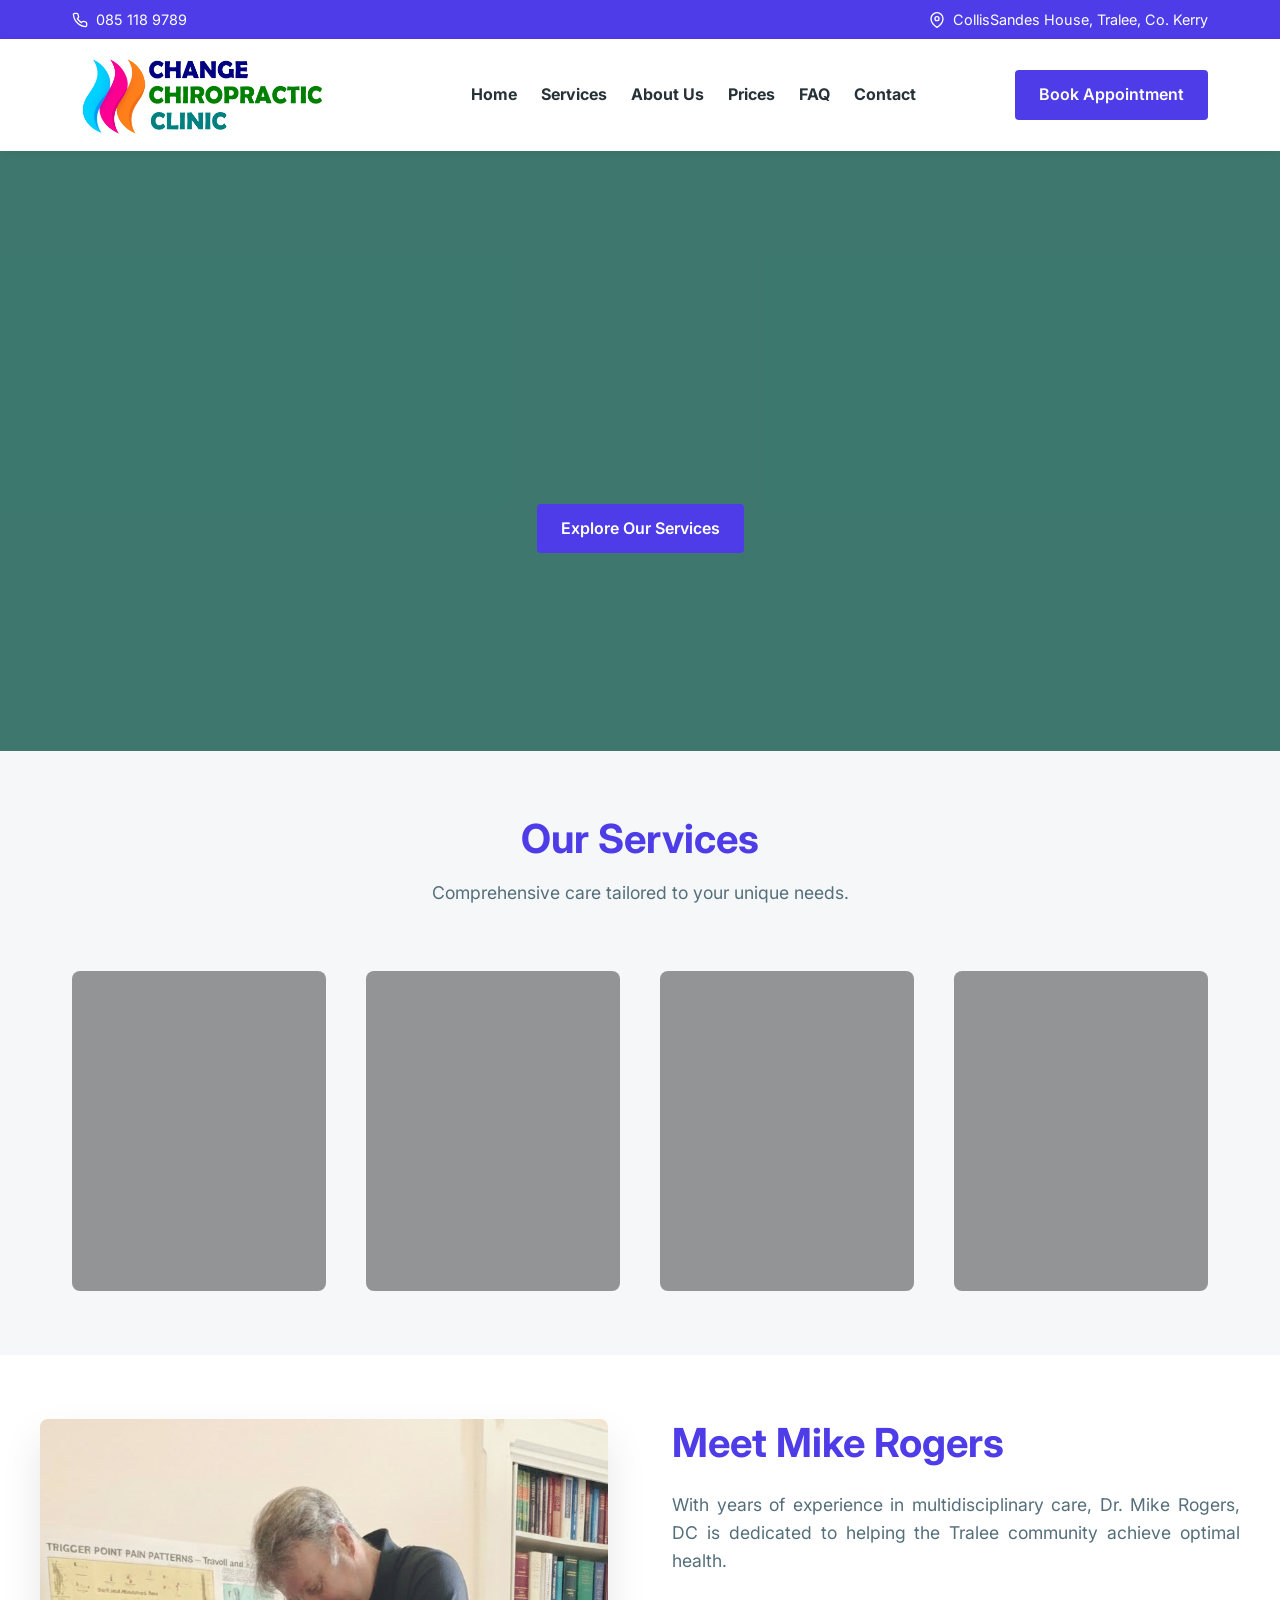
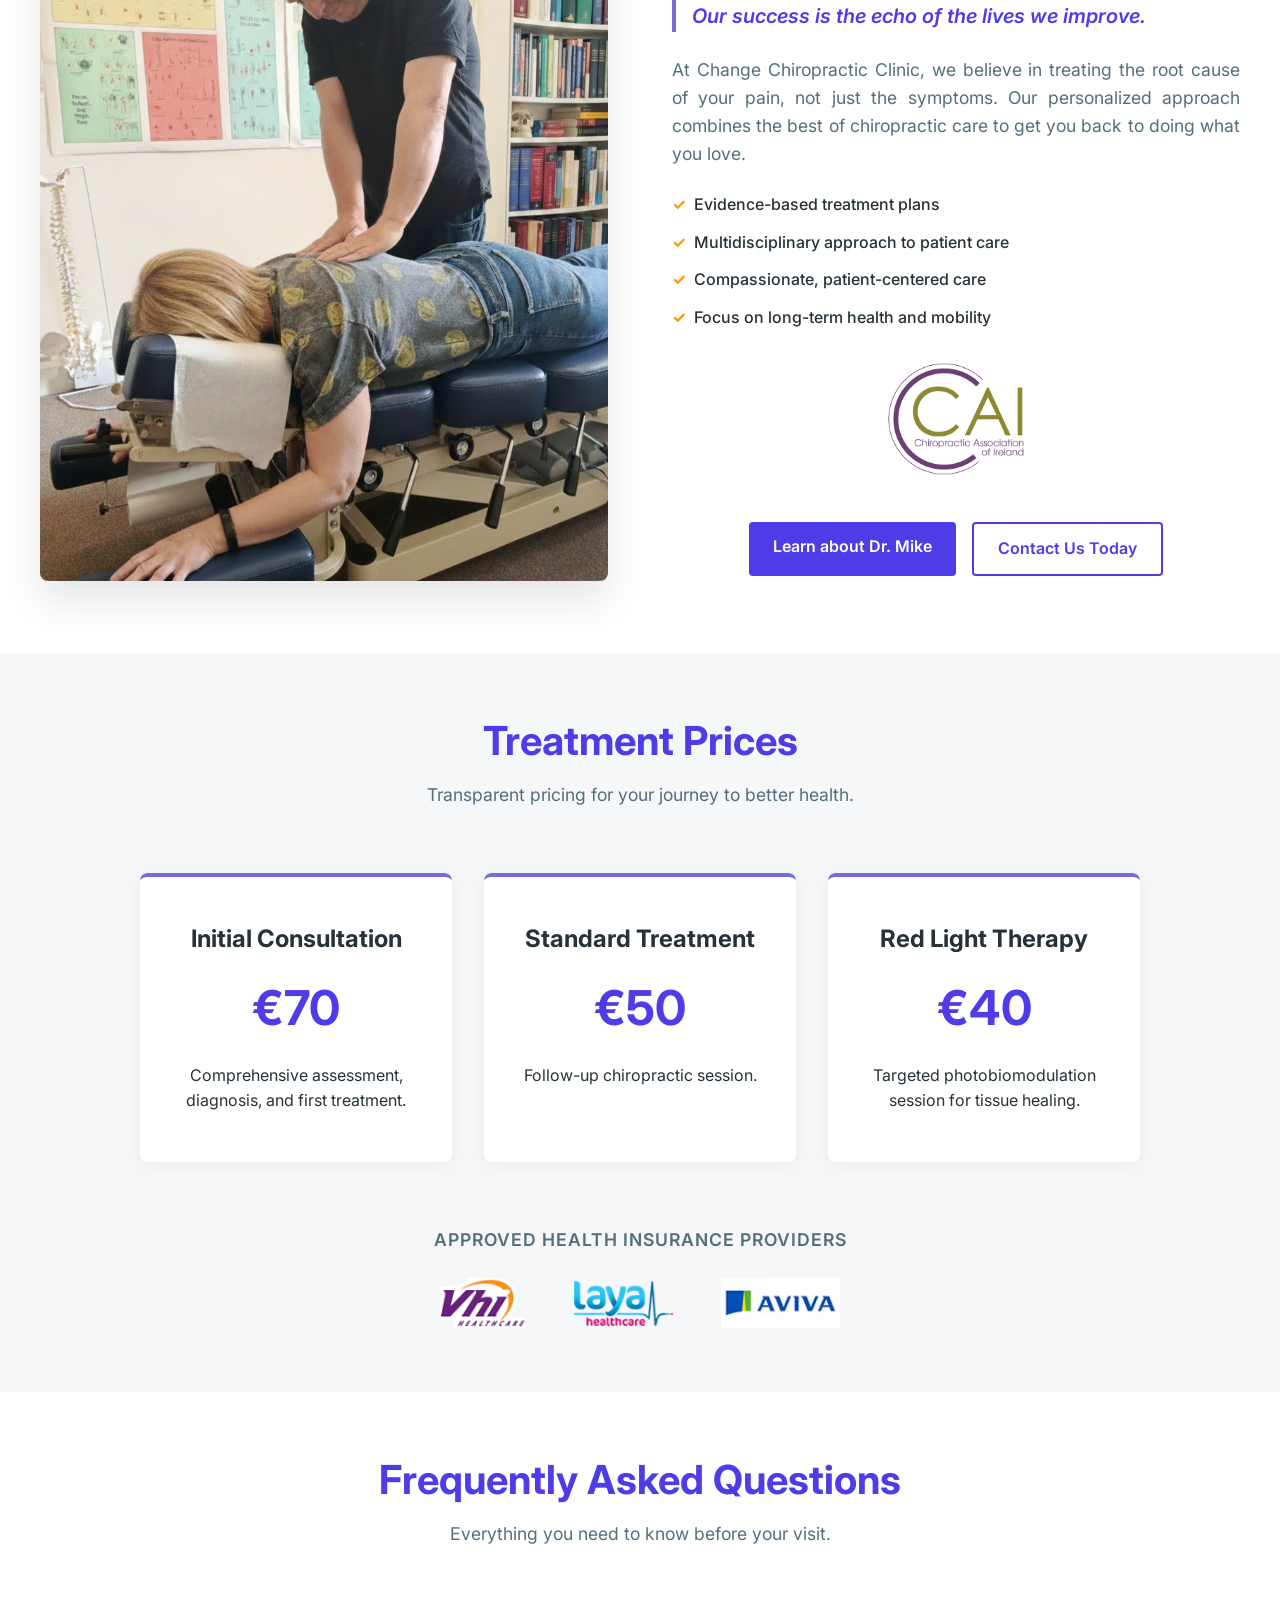
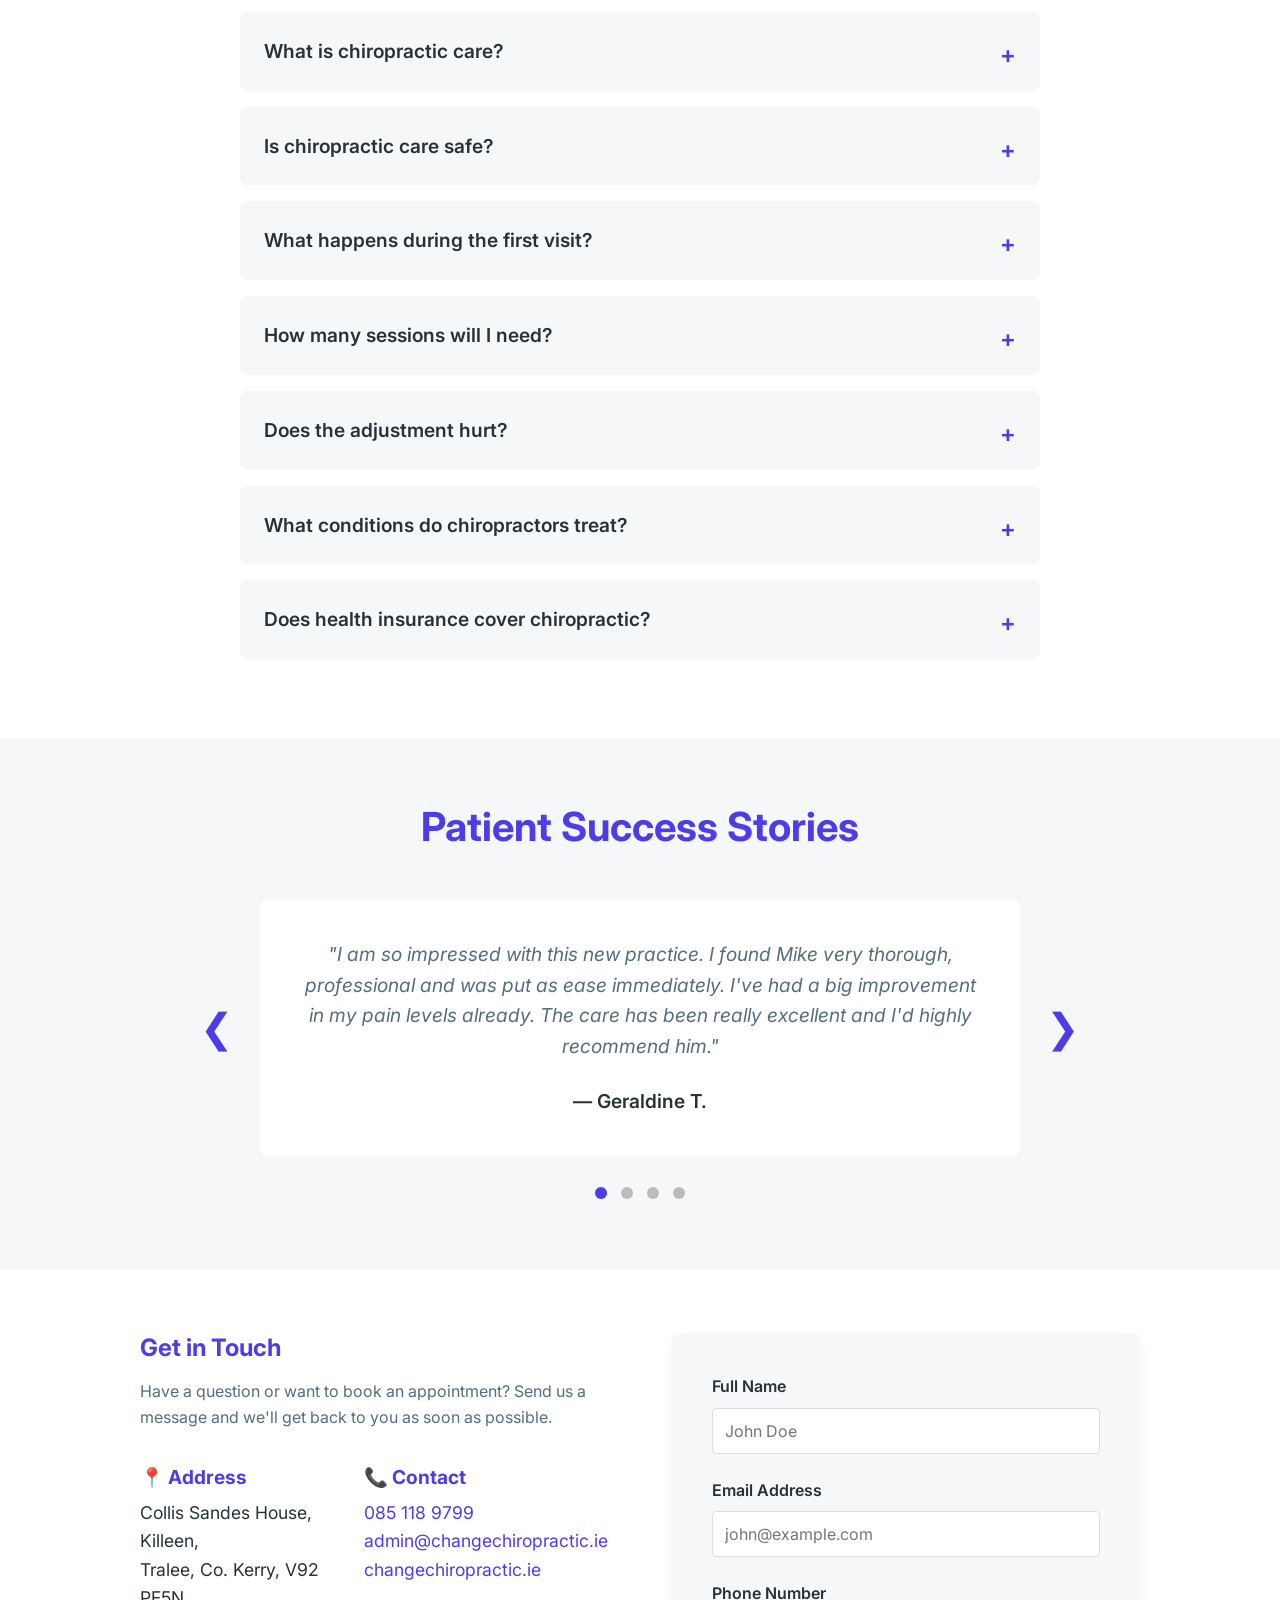
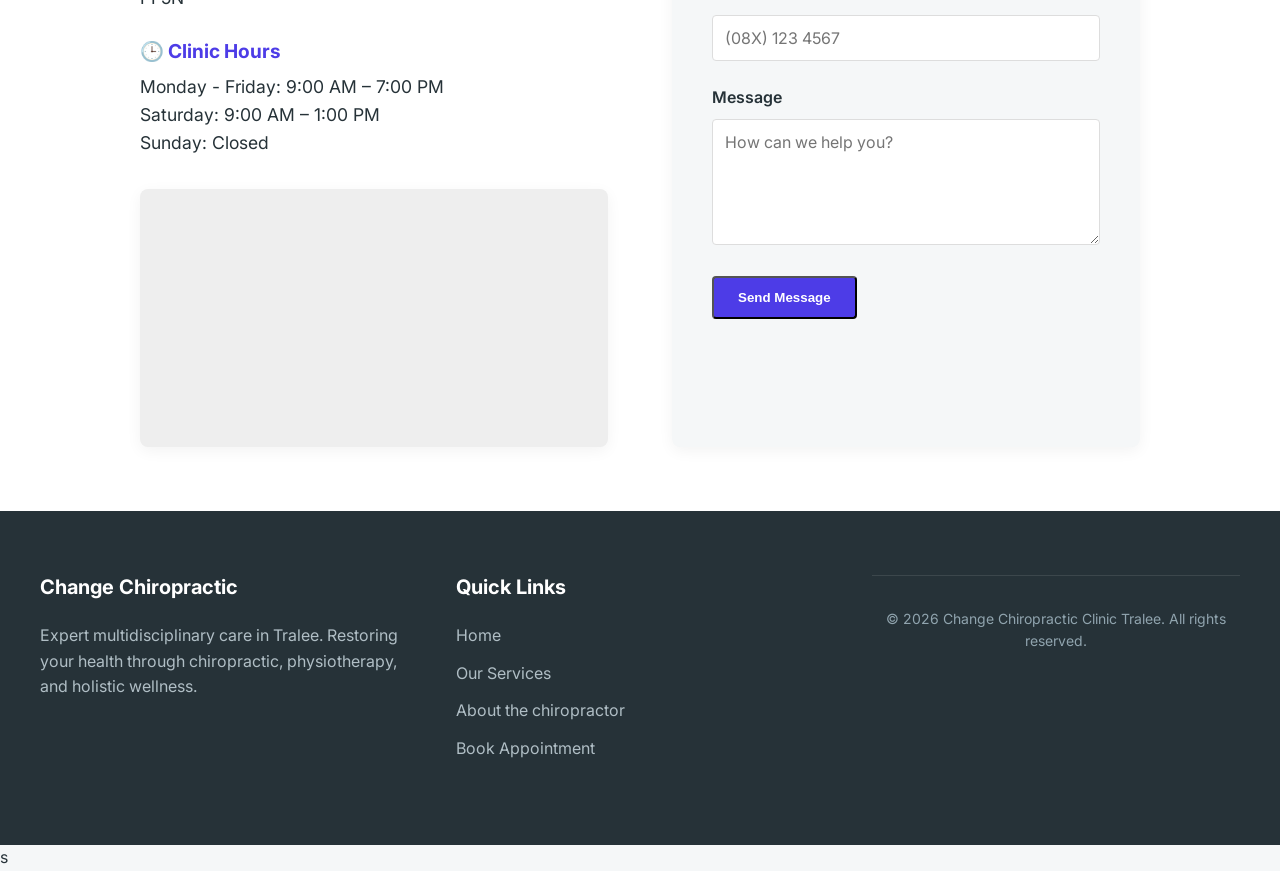
==== index.html @ a07f20c0 "initial commit" ====
<!DOCTYPE html>
<html lang="en">
<head>
    <meta charset="UTF-8">
    <meta name="viewport" content="width=device-width, initial-scale=1.0">
    <title>Change Chiropractic Clinic Tralee | Dr. Mike Rogers</title>
    <meta name="description" content="Expert multidisciplinary care in Tralee. Combining Chiropractic, Physiotherapy, and holistic wellness to restore your health.">
    <!-- Google Fonts -->
    <link rel="preconnect" href="https://fonts.googleapis.com">
    <link rel="preconnect" href="https://fonts.gstatic.com" crossorigin>
    <link href="https://fonts.googleapis.com/css2?family=Inter:wght@400;500;600;700&display=swap" rel="stylesheet">
    <!-- Custom CSS -->
    <link rel="stylesheet" href="/style.css">
</head>
<body>
<!-- Top Contact Banner -->
    <div class="top-banner">
        <div class="top-banner-container">
            <div class="top-banner-left">
                <svg xmlns="http://www.w3.org/2000/svg" width="16" height="16" viewBox="0 0 24 24" fill="none" stroke="currentColor" stroke-width="2" stroke-linecap="round" stroke-linejoin="round"><path d="M22 16.92v3a2 2 0 0 1-2.18 2 19.79 19.79 0 0 1-8.63-3.07 19.5 19.5 0 0 1-6-6 19.79 19.79 0 0 1-3.07-8.67A2 2 0 0 1 4.11 2h3a2 2 0 0 1 2 1.72 12.84 12.84 0 0 0 .7 2.81 2 2 0 0 1-.45 2.11L8.09 9.91a16 16 0 0 0 6 6l1.27-1.27a2 2 0 0 1 2.11-.45 12.84 12.84 0 0 0 2.81.7A2 2 0 0 1 22 16.92z"></path></svg>
                <span>085 118 9789</span>
            </div>
            <div class="top-banner-right">
                <svg xmlns="http://www.w3.org/2000/svg" width="16" height="16" viewBox="0 0 24 24" fill="none" stroke="currentColor" stroke-width="2" stroke-linecap="round" stroke-linejoin="round"><path d="M21 10c0 7-9 13-9 13s-9-6-9-13a9 9 0 0 1 18 0z"></path><circle cx="12" cy="10" r="3"></circle></svg>
                <span>CollisSandes House, Tralee, Co. Kerry</span>
            </div>
        </div>
    </div>

    <!-- Header -->
    <header>
        <div class="nav-container">
            <a href="#" class="logo">
                <img src="img/logo.png" alt="Change Chiropractic Logo" style="height: 80px; width: auto;">
            </a>
            
            <!-- Desktop Navigation -->
            <ul class="nav-links">
                <li><a href="#home">Home</a></li>
                <li><a href="#services">Services</a></li> <!-- Moved UP -->
                <li><a href="#about">About Us</a></li>    <!-- Moved DOWN -->
                <li><a href="#prices">Prices</a></li>
                <li><a href="#faq">FAQ</a></li>
                <li><a href="#contact">Contact</a></li>
            </ul>

            <a href="#contact" class="btn-primary desktop-btn">Book Appointment</a>

            <!-- Hamburger Menu Button (Mobile Only) -->
            <button class="hamburger" id="hamburger" aria-label="Toggle menu">
                <span></span>
                <span></span>
                <span></span>
            </button>
        </div>

        <!-- Mobile Navigation Menu -->
        <div class="mobile-menu" id="mobile-menu">
            <ul>
                <li><a href="#home">Home</a></li>
                <li><a href="#services">Services</a></li> <!-- Moved UP -->
                <li><a href="#about">About Us</a></li>    <!-- Moved DOWN -->
                <li><a href="#prices">Prices</a></li>
                <li><a href="#faq">FAQ</a></li>
                <li><a href="#contact">Contact</a></li>
                <li><a href="#contact" class="btn-primary" style="display: inline-block; margin-top: 1rem;">Book Appointment</a></li>
            </ul>
        </div>
    </header>

    <!-- Hero Section with CSS Slider -->
    <section id="home" class="hero">
        <div class="hero-slideshow">
            <!-- Hero slide images -->
            <div class="slide" style="background-image: url('img/adj12.jpg');"></div>
            <div class="slide" style="background-image: url('img/adj13.jpg');"></div>
            <div class="slide" style="background-image: url('img/adj15.jpg');"></div>
            <div class="slide-overlay"></div>
        </div>
        <div class="hero-content">
            <div class="hero-text-container">
                <h1 class="hero-text" style="animation-delay: 0s;">Align your body. Relieve your pain. Reclaim your life.</h1>
                <h1 class="hero-text" style="animation-delay: 5s;">Discover the power of a body in perfect alignment</h1>
                <h1 class="hero-text" style="animation-delay: 10s;">Empowering your body to heal, move, and thrive naturally</h1>
            </div>
            <a href="#services" class="btn-primary">Explore Our Services</a>
        </div>
    </section>

    <!-- Services Section -->
    <section id="services" class="services">
        <h2>Our Services</h2>
        <p class="section-subtitle">Comprehensive care tailored to your unique needs.</p>
        <div class="services-grid">
            <!-- Card 1 -->
            <!-- Card 1 -->
<div class="service-card">
    <div class="service-card-inner">
        <!-- Front of the card (Image/Icon) -->
        <div class="service-card-front" style="background-image: url('img/chiro.jpg');">
            <div class="front-overlay"></div>
            <div class="front-content">
                <h3>Chiropractic Care</h3>
            </div>
        </div>
        <!-- Back of the card (Information) -->
        <div class="service-card-back">
            <h3>Chiropractic Care</h3>
            <p>For gentle customised relief we offer tailored adjustments that provide quick results. Our expert care supports your body's natural healing, helping you function better and recover faster</p>
        </div>
    </div>
</div>

<!-- Card 2 -->
            <div class="service-card">
                <div class="service-card-inner">
                    <div class="service-card-front" style="background-image: url('img/rehab.jpg');">
                        <div class="front-overlay"></div>
                        <div class="front-content">
                            <h3>Physical Rehabilitation</h3>
                        </div>
                    </div>
                    <div class="service-card-back">
                        <h3>Physical Rehabilitation</h3>
                        <p>We provide personalised rehabilitative services that support your chiropractic care, building strength and stability to help you recover faster and stay well</p>
                    </div>
                </div>
            </div>

            <!-- Card 3 -->
            <div class="service-card">
                <div class="service-card-inner">
                    <div class="service-card-front" style="background-image: url('img/acu.jpg');">
                        <div class="front-overlay"></div>
                        <div class="front-content">
                            <h3>Dry Needling</h3>
                        </div>
                    </div>
                    <div class="service-card-back">
                        <h3>Dry Needling</h3>
                        <p>This gentle technique that targets trigger points and eases muscular tension, instantly improving mobility and comfort while restoring your body's natural function</p>
                    </div>
                </div>
            </div>

<!-- Card 4 -->
<div class="service-card">
    <div class="service-card-inner">
        <div class="service-card-front" style="background-image: url('img/red light.png');">
            <div class="front-overlay"></div>
            <div class="front-content">
                <h3>Red Light Therapy</h3>
            </div>
        </div>
        <div class="service-card-back">
            <h3>Red Light Therapy</h3>
            <p>Our red light therapy accelerates cellular repair and reduces inflammation, boosting circulation to speed up recovery and soothe chronic pain naturally</p>
        </div>
    </div>
</div>
        </div>
    </section>

    <!-- About Section -->
    <section id="about" class="about">
        <div class="about-container">
            <div class="about-image">
                <img src="/img/aboutme.png" alt="Chiropractor adjusting a patient's back">
            </div>
            <div class="about-content">
                <div class="about-content">
                <h2 class="heading">Meet Mike Rogers</h2>
                <p style="text-align: justify;">With years of experience in multidisciplinary care, Dr. Mike Rogers, DC is dedicated to helping the Tralee community achieve optimal health.</p>
                <p style="font-size: 1.25rem; font-style: italic; font-weight: 600; color: var(--primary-color); border-left: 4px solid var(--secondary-color); padding-left: 1rem; margin: 1.5rem 0;">Our success is the echo of the lives we improve.</p>
                <p style="text-align: justify;">At Change Chiropractic Clinic, we believe in treating the root cause of your pain, not just the symptoms. Our personalized approach combines the best of chiropractic care to get you back to doing what you love.</p>
                
              <ul class="features-list">
                    <li>Evidence-based treatment plans</li>
                    <li>Multidisciplinary approach to patient care</li>
                    <li>Compassionate, patient-centered care</li>
                    <li>Focus on long-term health and mobility</li>
                </ul>

                    <!-- NEW: CAI LOGO ADDED HERE -->
                <div class="cai-logo-container" style="margin-top: 2rem; margin-bottom: 2.5rem; text-align: center;">
                        <img src="/img/CAI-Logo-1.png" alt="Chiropractic Association of Ireland" style="max-width: 140px; height: auto;">
                </div>
                
                <!-- NEW BUTTONS CONTAINER -->
                <div style="margin-top: 1.5rem; display: flex; gap: 1rem; flex-wrap: wrap; justify-content: center;">
                    <a href="about-dr-mike.html" class="btn-primary">Learn about Dr. Mike</a>
                    <a href="#contact" class="btn-secondary">Contact Us Today</a>
                </div>
                <!-- END NEW BUTTONS -->
                
            </div>
        </div>
    </section>

    <!-- Prices Section -->
    <section id="prices" class="prices">
        <h2>Treatment Prices</h2>
        <p class="section-subtitle">Transparent pricing for your journey to better health.</p>
        <div class="pricing-grid">
            <div class="pricing-card">
                <h3>Initial Consultation</h3>
                <div class="price">€70</div>
                <p>Comprehensive assessment, diagnosis, and first treatment.</p>
            </div>
            <div class="pricing-card">
                <h3>Standard Treatment</h3>
                <div class="price">€50</div>
                <p>Follow-up chiropractic session.</p>
            </div>
            <div class="pricing-card">
                <h3>Red Light Therapy</h3>
                <div class="price">€40</div>
                <p>Targeted photobiomodulation session for tissue healing.</p>
            </div>
            </div>

             <!-- NEW: INSURANCE LOGOS ADDED HERE -->
             <div class="insurance-logos" style="margin-top: 4rem; text-align: center;">
            <p style="margin-bottom: 1.5rem; color: var(--text-light); font-weight: 600; font-size: 1.1rem; text-transform: uppercase; letter-spacing: 1px;">Approved Health Insurance Providers</p>
            <div style="display: flex; justify-content: center; align-items: center; gap: 3rem; flex-wrap: wrap;">
                <img src="/img/vhi-insurance.webp" alt="Vhi Healthcare" style="height: 50px; width: auto; object-fit: contain;">
                <img src="/img/laya-insurance.webp" alt="Laya Healthcare" style="height: 50px; width: auto; object-fit: contain;">
                <img src="/img/aviva.webp" alt="Aviva Health" style="height: 50px; width: auto; object-fit: contain;">
            </div>
        </div>
    </section>
        </div>
    </section>

    <!-- FAQ Section -->
    <section id="faq" class="faq">
        <h2>Frequently Asked Questions</h2>
        <p class="section-subtitle">Everything you need to know before your visit.</p>
        <div class="faq-container">
            <details class="faq-item">
                <summary>What is chiropractic care?</summary>
                <p>Chiropractic is a primary healthcare profession that focuses on the relationship between the spine and the nervous system. Chiropractors (registered with the Chiropractic Association of Ireland), use precise adjustments to improve spinal function, which supports the body’s natural ability to adapt and heal.</p>
            </details>
            <details class="faq-item">
                <summary>Is chiropractic care safe?</summary>
                <p>Yes. Chiropractic is recognized as an exceptionally safe, non-invasive, and drug-free approach for neuromusculoskeletal complaints. CAI members are highly trained to perform thorough examinations to ensure treatment is appropriate for you.</p>
            </details>
            <details class="faq-item">
                <summary>What happens during the first visit?</summary>
                <p>Your initial consultation typically lasts 30–60 minutes. It includes a full case history, orthopaedic and neurological examinations, and a functional analysis of your spine and nervous system.</p>
            </details>
            <details class="faq-item">
                <summary>How many sessions will I need?</summary>
                 <p>Every individual is unique. Some minor issues resolve in a few visits, while chronic conditions may require a longer stabilization phase ranging from weeks to months. <br><br>We focus on personalised care, not lengthy upfront commitments. We'll work together to find the right number of sessions for your needs, ensuring you feel comfortable and in control of your progress.</p>
            </details>
            <details class="faq-item">
                <summary>Does the adjustment hurt?</summary>
                <p>Chiropractic adjustments are generally gentle and not painful. Some patients may feel brief discomfort if the area is already very inflamed, but most find the treatment highly relieving.</p>
            </details>
            <details class="faq-item">
                <summary>What conditions do chiropractors treat?</summary>
                <p>Beyond back and neck pain, chiropractors treat headaches, migraines, sciatica, shoulder tension, and various joint issues like "tennis elbow" or "jumper’s knee".</p>
            </details>
            <details class="faq-item">
                <summary>Does health insurance cover chiropractic?</summary>
                <p>Most major health insurers in Ireland provide reimbursement for chiropractic care, provided the practitioner is a member of the Chiropractic Association of Ireland (CAI). You should check your specific policy for details.</p>
            </details>
        </div>
    </section>

    <!-- Testimonials Section -->
    <section class="testimonials">
    <h2>Patient Success Stories</h2>
    <div class="carousel-container">
        <!-- Previous Arrow -->
        <button class="carousel-btn prev-btn" aria-label="Previous testimonial">&#10094;</button>
        
        <div class="carousel-track">
            <!-- Slide 1 -->
            <div class="testimonial-card active">
                <p>"I am so impressed with this new practice. I found Mike very thorough, professional and was put as ease immediately. I've had a big improvement in my pain levels already. The care has been really excellent and I'd highly recommend him."</p>
                <div class="testimonial-author">— Geraldine T.</div>
            </div>
            
           <div class="testimonial-card">
                    <p>"Highly recommend, Michael was fantastic at explaining me through the process and really put me at ease. Have had great relief after the 1st session."</p>
                    <div class="testimonial-author">— Rachel W.</div>
                </div>
                <div class="testimonial-card">
                    <p>"I have problem with my neck and back. I have had 2 sessions with Michael I cannot praise him enough. Very professional goes through everything in detail explains everything he is doing. The relief I have got out of the first 2 sessions is unbelievable. I would highly recommend this therapy."</p>
                    <div class="testimonial-author">— Elaine W.</div>
                </div>
                <div class="testimonial-card">
                    <p>"After months of chronic back pain, Dr. Mike's combined approach of chiropractic adjustments and physiotherapy exercises completely changed my life. I'm finally pain-free and back to running!"</p>
                    <div class="testimonial-author">— Sarah T.</div>
                </div>
            </div>
            <button class="carousel-btn next-btn" aria-label="Next testimonial">&#10095;</button>
        </div>
        <div class="carousel-indicators">
            <span class="dot active"></span>
            <span class="dot"></span>
            <span class="dot"></span>
            <span class="dot"></span>
        </div>
    </section>
   
<!-- Hamburger Menu Script -->
    <!-- Contact Form Section -->
    <section id="contact" class="contact-section">
        <div class="contact-container">
            <div class="contact-info-block">
                <h2>Get in Touch</h2>
                <p>Have a question or want to book an appointment? Send us a message and we'll get back to you as soon as possible.</p>
                
                <div class="contact-details">
                    <div class="detail-item">
                        <strong>📍 Address</strong><br>
                        Collis Sandes House, Killeen,<br>
                        Tralee, Co. Kerry, V92 PF5N
                    </div>
                    <div class="detail-item">
                        <strong>📞 Contact</strong><br>
                        <a href="tel:0851189799">085 118 9799</a><br>
                        <a href="mailto:admin@changechiropractic.ie">admin@changechiropractic.ie</a><br>
                        <a href="https://changechiropractic.ie" target="_blank">changechiropractic.ie</a>
                    </div>
                    <div class="detail-item hours">
                        <strong>🕒 Clinic Hours</strong><br>
                        Monday - Friday: 9:00 AM – 7:00 PM<br>
                        Saturday: 9:00 AM – 1:00 PM<br>
                        Sunday: Closed
                    </div>
                </div>

                <div class="map-container">
                    <iframe src="https://www.google.com/maps?q=Collis+Sandes+House,+Killeen,+Tralee,+Co.+Kerry,+V92+PF5N&output=embed" width="100%" height="250" style="border:0;" allowfullscreen="" loading="lazy" referrerpolicy="no-referrer-when-downgrade"></iframe>
                </div>
            </div>
            <div class="contact-form-block">
                <!-- Replace your current <form id="contactForm"> with this: -->
<form id="contactForm" action="https://formsubmit.co/admin@changechiropractic.ie" method="POST">
    
    <!-- This hidden field prevents the ugly captcha page from showing -->
    <input type="hidden" name="_captcha" value="false">
    
    <div class="form-group">
        <label for="name">Full Name</label>
        <input type="text" id="name" name="name" required placeholder="John Doe">
    </div>
    <div class="form-group">
        <label for="email">Email Address</label>
        <input type="email" id="email" name="email" required placeholder="john@example.com">
    </div>
    <div class="form-group">
        <label for="phone">Phone Number</label>
        <input type="tel" id="phone" name="phone" placeholder="(08X) 123 4567">
    </div>
    <div class="form-group">
        <label for="message">Message</label>
        <textarea id="message" name="message" rows="5" required placeholder="How can we help you?"></textarea>
    </div>
    <button type="submit" class="btn-primary">Send Message</button>
    <div id="formMessage" class="form-message"></div>
</form>
            </div>
        </div>
    </section>

    <!-- Footer -->
    <footer>
        <div class="footer-content">
            <div class="footer-section">
                <h3>Change Chiropractic</h3>
                <p>Expert multidisciplinary care in Tralee. Restoring your health through chiropractic, physiotherapy, and holistic wellness.</p>
            </div>
            <div class="footer-section">
                <h3>Quick Links</h3>
                <ul>
                    <li><a href="#home">Home</a></li>
                    <li><a href="#services">Our Services</a></li>
                    <li><a href="#about">About the chiropractor</a></li>
                    <li><a href="#contact">Book Appointment</a></li>
                </ul>
            
            
        </div>
        <div class="footer-bottom">
            <p>&copy; 2026 Change Chiropractic Clinic Tralee. All rights reserved.</p>
        </div>
    </footer>

    <!-- External JavaScript -->
    <script src="js/main.js"></script>
</body>
</html>s

</body>
</html>
---- style.css ----
/* Reset and Base Styles */
* {
    margin: 0;
    padding: 0;
    box-sizing: border-box;
}
html {
    /* This offsets the scroll position to account for your sticky header */
    scroll-padding-top: 100px; 
    
    /* Bonus: This makes the scrolling smooth instead of instantly jumping! */
    scroll-behavior: smooth; 
}
:root {
    --primary-color: #4d3ce7; /* A professional, calming teal/green */
    --secondary-color: #776bd4;
    --accent-color: #ff9800; /* Warm accent */
    --text-dark: #263238;
    --text-light: #546e7a;
    --bg-light: #f5f7f8;
    --white: #ffffff;
    --font-main: 'Inter', system-ui, -apple-system, sans-serif;
}

body {
    font-family: var(--font-main);
    color: var(--text-dark);
    line-height: 1.6;
    background-color: var(--bg-light);
}

/* Typography */
h1, h2, h3 {
    font-weight: 700;
    line-height: 1.2;
    margin-bottom: 1rem;
}

a {
    text-decoration: none;
    color: inherit;
}

/* Top Contact Banner */
.top-banner {
    background-color: var(--primary-color);
    color: var(--white);
    padding: 0.5rem 0;
    font-size: 0.9rem;
}

.top-banner-container {
    max-width: 1200px;
    margin: 0 auto;
    padding: 0 2rem;
    display: flex;
    justify-content: space-between;
    align-items: center;
}

.top-banner-left,
.top-banner-right {
    display: flex;
    align-items: center;
    gap: 0.5rem;
}

/* Header & Navigation */
header {
    background-color: var(--white);
    box-shadow: 0 2px 10px rgba(0,0,0,0.05);
    position: sticky;
    top: 0;
    z-index: 100;
}

.nav-container {
    max-width: 1200px;
    margin: 0 auto;
    padding: 1rem 2rem;
    display: flex;
    justify-content: space-between;
    align-items: center;
}

.logo {
    font-size: 1.5rem;
    font-weight: 700;
    color: var(--primary-color);
    display: flex;
    align-items: center;
    gap: 0.5rem;
    width: 300px;
    height: auto;
}

.nav-links {
    display: flex;
    gap: 1.5rem; /* Reduced gap slightly to fit more items */
    list-style: none;
}

.nav-links a {
    font-weight: 700; /* Made font thicker (from 500 to 600) */
    color: var(--text-dark);
    transition: color 0.3s ease;
}


.nav-links a:hover {
    color: var(--secondary-color);
}

.btn-primary {
    background-color: var(--primary-color);
    color: var(--white);
    padding: 0.75rem 1.5rem;
    border-radius: 4px;
    font-weight: 600;
    transition: background-color 0.3s ease;
    display: inline-block;
}

.btn-primary:hover {
    background-color: var(--secondary-color);
}

.btn-secondary {
    background-color: transparent;
    color: var(--primary-color);
    border: 2px solid var(--primary-color);
    padding: 0.75rem 1.5rem;
    border-radius: 4px;
    font-weight: 600;
    transition: all 0.3s ease;
    display: inline-block;
    text-decoration: none;
}

.btn-secondary:hover {
    background-color: var(--primary-color);
    color: var(--white);
}
/* Hamburger Menu Button */
.hamburger {
    display: none; /* Hidden on desktop */
    width: 30px;
    height: 21px;
    background: transparent;
    border: none;
    cursor: pointer;
    padding: 0;
    z-index: 101;
    position: relative; /* <-- Added this */
}

.hamburger span {
    display: block;
    width: 100%;
    height: 3px;
    background-color: var(--primary-color);
    border-radius: 10px;
    transition: all 0.3s ease-in-out;
    position: absolute; /* <-- Changed to absolute */
    left: 0;
    transform-origin: center;
}

.hamburger span:nth-child(1) { top: 0; }
.hamburger span:nth-child(2) { top: 9px; }
.hamburger span:nth-child(3) { top: 18px; }

/* Hamburger Animation */
.hamburger.active span:first-child { 
    transform: translateY(9px) rotate(45deg); 
}
.hamburger.active span:nth-child(2) { 
    opacity: 0; 
}
.hamburger.active span:nth-child(3) { 
    transform: translateY(-9px) rotate(-45deg); 
}

/* Mobile Menu Overlay */
.mobile-menu {
    display: none; /* Hidden by default */
    position: absolute;
    top: 100%;
    left: 0;
    width: 100%;
    background-color: var(--white);
    box-shadow: 0 10px 15px rgba(0,0,0,0.1);
    padding: 2rem;
    text-align: center;
    border-top: 1px solid var(--bg-light);
    transform: translateY(-10px);
    opacity: 0;
    visibility: hidden;
    transition: all 0.3s ease;
}

.mobile-menu.active {
    display: block;
    transform: translateY(0);
    opacity: 1;
    visibility: visible;
}

.mobile-menu ul {
    list-style: none;
}

.mobile-menu ul li {
    margin-bottom: 1.5rem;
}

.mobile-menu ul a {
    font-size: 1.2rem;
    font-weight: 500;
    color: var(--text-dark);
}
/* Hero Section */
.hero {
    position: relative;
    color: var(--white);
    text-align: center;
    padding: 8rem 2rem;
    overflow: hidden;
    min-height: 600px;
    display: flex;
    align-items: center;
    justify-content: center;
}

.hero-slideshow {
    position: absolute;
    top: 0;
    left: 0;
    width: 100%;
    height: 100%;
    z-index: -2;
}

.slide {
    position: absolute;
    top: 0;
    left: 0;
    width: 100%;
    height: 100%;
    background-size: cover;
    background-position: center;
    opacity: 0;
    animation: fadeAnimation 15s infinite;
}

/* Delay each slide so they show up one after another */
.slide:nth-child(1) { animation-delay: 0s; }
.slide:nth-child(2) { animation-delay: 5s; }
.slide:nth-child(3) { animation-delay: 10s; }

/* Dark overlay so the white text is always readable */
.slide-overlay {
    position: absolute;
    top: 0;
    left: 0;
    width: 100%;
    height: 100%;
    background-color: rgba(0, 77, 64, 0.75); /* Teal tint */
    z-index: -1;
}

@keyframes fadeAnimation {
    0% { opacity: 0; transform: scale(1); }
    5% { opacity: 1; }
    33% { opacity: 1; }
    38% { opacity: 0; transform: scale(1.05); } /* Slight zoom effect */
    100% { opacity: 0; }
}

.hero-content {
    position: relative;
    z-index: 1;
    max-width: 800px;
    margin: 0 auto;
}

/* NEW CSS RULE ADDED BELOW */
.hero h1 {
    font-size: 3.2rem;
    text-shadow: 2px 2px 4px rgba(0, 0, 0, 0.5);
}

.hero-text-container {
    display: grid;
    grid-template-areas: "overlap";
    align-items: center;
    justify-content: center;
    margin-bottom: 2rem;
}

.hero-text {
    grid-area: overlap;
    margin: 0;
    opacity: 0;
    animation: fadeTextAnimation 15s infinite;
}

@keyframes fadeTextAnimation {
    0% { opacity: 0; }
    5% { opacity: 1; }
    33% { opacity: 1; }
    38% { opacity: 0; }
    100% { opacity: 0; }
}

/* Services Section */
.services {
    padding: 4rem 2rem;
    max-width: 1200px;
    margin: 0 auto;
    text-align: center;
}

.services h2 {
    font-size: 2.5rem;
    margin-bottom: 1rem;
    color: var(--primary-color);
}

.section-subtitle {
    color: var(--text-light);
    margin-bottom: 4rem;
    font-size: 1.1rem;
}

.services-grid {
    display: grid;
    grid-template-columns: repeat(4, 1fr); /* Forces exactly 4 columns on desktop */
    gap: 2.5rem;
}

/* --- Flip Card Styles --- */
.service-card {
    background-color: transparent;
    perspective: 1000px; /* Gives the 3D depth effect */
    height: 320px; /* Fixed height is required for flip cards */
}

.service-card-inner {
    position: relative;
    width: 100%;
    height: 100%;
    text-align: center;
    transition: transform 0.8s cubic-bezier(0.4, 0.2, 0.2, 1);
    transform-style: preserve-3d; /* Allows children to live in 3D space */
}

/* The flip trigger */
.service-card:hover .service-card-inner {
    transform: rotateY(180deg);
}

/* Shared styles for front and back */
.service-card-front, .service-card-back {
    position: absolute;
    width: 100%;
    height: 100%;
    backface-visibility: hidden; /* Hides the back of the element when turned around */
    border-radius: 8px;
    box-shadow: 0 4px 20px rgba(0,0,0,0.05);
    display: flex;
    flex-direction: column;
    justify-content: center;
    align-items: center;
    padding: 1.25rem; /* Changed this from 2rem to 1.25rem */
    overflow: hidden;
}

/* Front of the card */
.service-card-front {
    background-color: var(--white);
    background-size: cover;
    background-position: center;
}

/* Semi-transparent overlay so text is readable over the image */
.front-overlay {
    position: absolute;
    top: 0; left: 0; width: 100%; height: 100%;
    /* CHANGED THIS LINE: */
    background-color: rgba(0, 0, 0, 0.4); 
    z-index: 1;
}

.front-content {
    position: relative;
    z-index: 2;
}

.service-icon {
    font-size: 3.5rem;
    margin-bottom: 1rem;
}

.service-card-front h3 {
    font-size: 1.5rem;
    /* CHANGED THESE TWO LINES: */
    color: var(--white);
    text-shadow: 1px 1px 3px rgba(0,0,0,0.8);
    margin: 0;
}

/* Back of the card */
.service-card-back {
    color: var(--white);
    transform: rotateY(180deg); /* Starts flipped around */
}

/* Individual card background colors pulled from the logo */
.service-card:nth-child(1) .service-card-back { background-color: #0b1a8f; /* Dark Blue from CHANGE */ }
.service-card:nth-child(2) .service-card-back { background-color: #007b22; /* Green from CHIROPRACTIC */ }
.service-card:nth-child(3) .service-card-back { background-color: #00838f; /* Teal from CLINIC */ }
.service-card:nth-child(4) .service-card-back { background-color: #dc2626;  /* Orange from the flame */ }

.service-card .service-card-back h3 {
    font-size: 1.5rem;
    color: var(--white);
    margin-bottom: 1rem;
}

.service-card .service-card-back p {
    color: var(--white); /* Changed to pure white to ensure it overrides */
    font-size: 0.95rem; /* Reduced slightly */
    line-height: 1.5;
    margin: 0; /* Ensures no extra spacing at the bottom */
    -webkit-font-smoothing: antialiased; /* Forces Chrome to render the text crisply in 3D */
}

.service-card p {
    color: var(--text-light);
}

/* About Section */
.about {
    background-color: var(--white);
    padding: 4rem 2rem;
}

.about-container {
     max-width: 1200px;
     margin: 0 auto;
     display: grid;
     grid-template-columns: 1fr 1fr;
     gap: 4rem;
+    align-items: flex-start;  /* Add this line */
 }

.about-image img {
    width: 100%;
    border-radius: 8px;
    box-shadow: 0 20px 40px rgba(0,0,0,0.1);
}

.about-content h2 {
    font-size: 2.5rem;
    color: var(--primary-color);
    margin-bottom: 1.5rem;
}

.about-content p {
    color: var(--text-light);
    margin-bottom: 1.5rem;
    font-size: 1.1rem;
}

.features-list {
    list-style: none;
    margin-bottom: 2rem;
}

.features-list li {
    margin-bottom: 0.75rem;
    display: flex;
    align-items: center;
    gap: 0.5rem;
    color: var(--text-dark);
    font-weight: 500;
}

.features-list li::before {
    content: "✓";
    color: var(--accent-color);
    font-weight: bold;
}

/* Prices Section */
.prices {
    padding: 4rem 2rem;
    background-color: var(--bg-light);
    text-align: center;
}

.prices h2 {
    font-size: 2.5rem;
    color: var(--primary-color);
    margin-bottom: 1rem;
}

.pricing-grid {
    display: grid;
    grid-template-columns: repeat(auto-fit, minmax(280px, 1fr));
    gap: 2rem;
    max-width: 1000px;
    margin: 0 auto;
}

.pricing-card {
    background: var(--white);
    padding: 3rem 2rem;
    border-radius: 8px;
    box-shadow: 0 4px 20px rgba(0,0,0,0.05);
    border-top: 4px solid var(--secondary-color);
    /* We add "box-shadow" to the transition so the shadow animates smoothly too */
    transition: transform 0.3s ease, box-shadow 0.3s ease; 
}

.pricing-card:hover {
    transform: translateY(-12px); /* Makes the card lift higher than the previous -5px */
    box-shadow: 0 15px 30px rgba(0,0,0,0.15); /* Adds a noticeable, soft shadow underneath */
}

.pricing-card h3 {
    font-size: 1.5rem;
    color: var(--text-dark);
    margin-bottom: 1rem;
}

.pricing-card .price {
    font-size: 3rem;
    font-weight: 700;
    color: var(--primary-color);
    margin-bottom: 1rem;
}

/* FAQ Section */
.faq {
    padding: 4rem 2rem;
    background-color: var(--white);
    text-align: center;
}

.faq h2 {
    font-size: 2.5rem;
    color: var(--primary-color);
    margin-bottom: 1rem;
}

.faq-container {
    max-width: 800px;
    margin: 0 auto;
    text-align: left;
}

.faq-item {
    background-color: var(--bg-light);
    margin-bottom: 1rem;
    border-radius: 8px;
    overflow: hidden;
}

.faq-item summary {
    padding: 1.5rem;
    font-size: 1.2rem;
    font-weight: 600;
    color: var(--text-dark);
    cursor: pointer;
    list-style: none; /* Remove default arrow */
    position: relative;
     transition: color 0.3s ease;
}

.faq-item summary:hover {
    color: var(--primary-color);
}

.faq-item summary::-webkit-details-marker {
    display: none; /* Remove default arrow in WebKit */
}

.faq-item summary::after {
    content: '+';
    position: absolute;
    right: 1.5rem;
    font-size: 1.5rem;
    color: var(--primary-color);
    transition: transform 0.3s ease;
}

.faq-item[open] summary::after {
    content: '−';
    transform: rotate(180deg);
}

.faq-item p {
     padding: 0 1.5rem 1.5rem;
     color: var(--text-light);
+    text-align: justify;
 }

/* Testimonials */

.testimonials {
    padding: 4rem 2rem;
    background-color: var(--bg-light);
    text-align: center;
}

.testimonials h2 {
    font-size: 2.5rem;
    color: var(--primary-color);
    margin-bottom: 3rem;
}
.testimonial-card {
    background: var(--white);
    padding: 2.5rem;
    border-radius: 8px;
    max-width: 800px;
    margin: 0 auto;
    box-shadow: 0 4px 20px rgba(0,0,0,0.05);
    font-style: italic;
    color: var(--text-light);
    font-size: 1.2rem;
    /* NEW: Hide by default and animate */
    display: none;
    animation: fadeEffect 0.5s;
}

/* NEW: Class to display current slide */
.testimonial-card.active {
    display: block;
}

/* NEW: Fade-in animation */
@keyframes fadeEffect {
    from { opacity: 0; }
    to { opacity: 1; }
}

.testimonial-author {
    margin-top: 1.5rem;
    font-weight: 600;
    font-style: normal;
    color: var(--text-dark);
}

/* NEW: Carousel Layout Styles */
.carousel-container {
    position: relative;
    max-width: 900px;
    margin: 0 auto;
    display: flex;
    align-items: center;
    justify-content: center;
    gap: 1rem;
}

.carousel-track {
    overflow: hidden;
    position: relative;
    width: 100%;
}

.carousel-btn {
    background: none;
    border: none;
    font-size: 2.5rem;
    color: var(--primary-color);
    cursor: pointer;
    transition: transform 0.3s ease, color 0.3s ease;
    padding: 0 10px;
    user-select: none;
}

.carousel-btn:hover {
    color: var(--secondary-color);
    transform: scale(1.1);
}

.carousel-indicators {
    text-align: center;
    margin-top: 1.5rem;
}

.dot {
    cursor: pointer;
    height: 12px;
    width: 12px;
    margin: 0 5px;
    background-color: #bbb;
    border-radius: 50%;
    display: inline-block;
    transition: background-color 0.3s ease;
}

.dot.active, .dot:hover {
    background-color: var(--primary-color);
}

/* Contact Form Section */
.contact-section {
    padding: 4rem 2rem;
    background-color: var(--white);
}

.contact-container {
    max-width: 1000px;
    margin: 0 auto;
    display: grid;
    grid-template-columns: 1fr 1fr;
    gap: 4rem;
}

.contact-info-block h2 {
    color: var(--primary-color);
    margin-bottom: 1rem;
}

.contact-info-block p {
    color: var(--text-light);
    margin-bottom: 2rem;
}

.contact-details {
    display: grid;
    grid-template-columns: 1fr 1fr;
    gap: 1.5rem;
    margin-bottom: 2rem;
}

.detail-item {
    color: var(--text-dark); /* Changed from --text-light */
    font-size: 1.1rem;       /* Increased from 0.95rem */
    line-height: 1.6;
}

.detail-item strong {
    color: var(--primary-color); /* Changed from --text-dark to your theme color */
    display: inline-block;
    margin-bottom: 0.4rem;       /* Increased slightly from 0.25rem */
    font-size: 1.2rem;           /* Increased from 1.05rem */
}

.detail-item a {
    color: var(--primary-color);
    transition: color 0.3s ease;
}

.detail-item a:hover {
    color: var(--secondary-color);
}

.detail-item.hours {
    grid-column: 1 / -1; /* Makes the hours span across both columns */
}

.map-container {
    width: 100%;
    border-radius: 8px;
    overflow: hidden;
    box-shadow: 0 4px 15px rgba(0,0,0,0.05);
    background-color: #eee; /* placeholder color while loading */
}

.contact-form-block {
    background: var(--bg-light);
    padding: 2.5rem;
    border-radius: 8px;
    box-shadow: 0 4px 15px rgba(0,0,0,0.05);
}

.form-group {
    margin-bottom: 1.5rem;
}

.form-group label {
    display: block;
    margin-bottom: 0.5rem;
    font-weight: 600;
    color: var(--text-dark);
}

.form-group input,
.form-group textarea {
    width: 100%;
    padding: 0.75rem;
    border: 1px solid #ddd;
    border-radius: 4px;
    font-family: var(--font-main);
    font-size: 1rem;
    transition: border-color 0.3s ease;
}

.form-group input:focus,
.form-group textarea:focus {
    outline: none;
    border-color: var(--primary-color);
}

.form-message {
    margin-top: 1rem;
    padding: 1rem;
    border-radius: 4px;
    display: none;
    font-weight: 600;
}

.form-message.success {
    display: block;
    background-color: #d4edda;
    color: #155724;
    border: 1px solid #c3e6cb;
}

@media (max-width: 768px) {
    .contact-container {
        grid-template-columns: 1fr;
        gap: 2rem;
    }
}

@media (max-width: 768px) {
    .contact-container {
        grid-template-columns: 1fr;
        gap: 2rem;
    }
    
    /* <-- ADD THIS NEW BLOCK HERE --> */
    .contact-details {
        grid-template-columns: 1fr;
    }
}
/* Footer */
footer {
    background-color: var(--text-dark);
    color: var(--white);
    padding: 4rem 2rem 1.5rem;
}

.footer-content {
    max-width: 1200px;
    margin: 0 auto;
    display: grid;
    grid-template-columns: repeat(auto-fit, minmax(250px, 1fr));
    gap: 3rem;
    margin-bottom: 3rem;
}

.footer-section h3 {
    margin-bottom: 1.5rem;
    color: var(--white);
    font-size: 1.25rem;
}

.footer-section p {
    color: #b0bec5;
    margin-bottom: 0.75rem;
}

.footer-section ul {
    list-style: none;
}

.footer-section ul li {
    margin-bottom: 0.75rem;
}

.footer-section ul a {
    color: #b0bec5;
    transition: color 0.3s ease;
}

.footer-section ul a:hover {
    color: var(--white);
}

.footer-bottom {
    text-align: center;
    padding-top: 2rem;
    border-top: 1px solid rgba(255,255,255,0.1);
    font-size: 0.875rem;
    color: #90a4ae;
}

/* Responsive Design */
@media (max-width: 1024px) {
    /* Switch to mobile menu earlier (at 1024px) to prevent menu items from crashing into the button */
    .nav-links, .desktop-btn {
        display: none; /* Hide desktop nav */
    }
    
    .hamburger {
        display: flex; /* Show hamburger button */
    }
}

@media (max-width: 992px) {
    .hero h1 {
        font-size: 2.8rem;
    }
    .services-grid {
        grid-template-columns: repeat(2, 1fr); /* Forces 2x2 grid on medium screens */
    }
    .about-container {
        grid-template-columns: 1fr;
    }
    .about-image {
        order: -1;
    }
}

   @media (max-width: 768px) {
    .top-banner-container {
        flex-direction: column;
        gap: 0.5rem;
    }
    .heading {
        text-align: center;
    }
    .services-grid {
        grid-template-columns: 1fr; /* Forces 1 column on mobile screens */
    }
    .hero {
        padding: 5rem 1rem;
    }
    .hero-content {
        padding: 0 1.5rem; /* Adds extra padding on the sides for mobile */
    }
    /* ... rest of the code stays the same ... */
    
    .services, .about, .prices, .faq, .testimonials {
        padding: 2.5rem 1rem;
    }
}
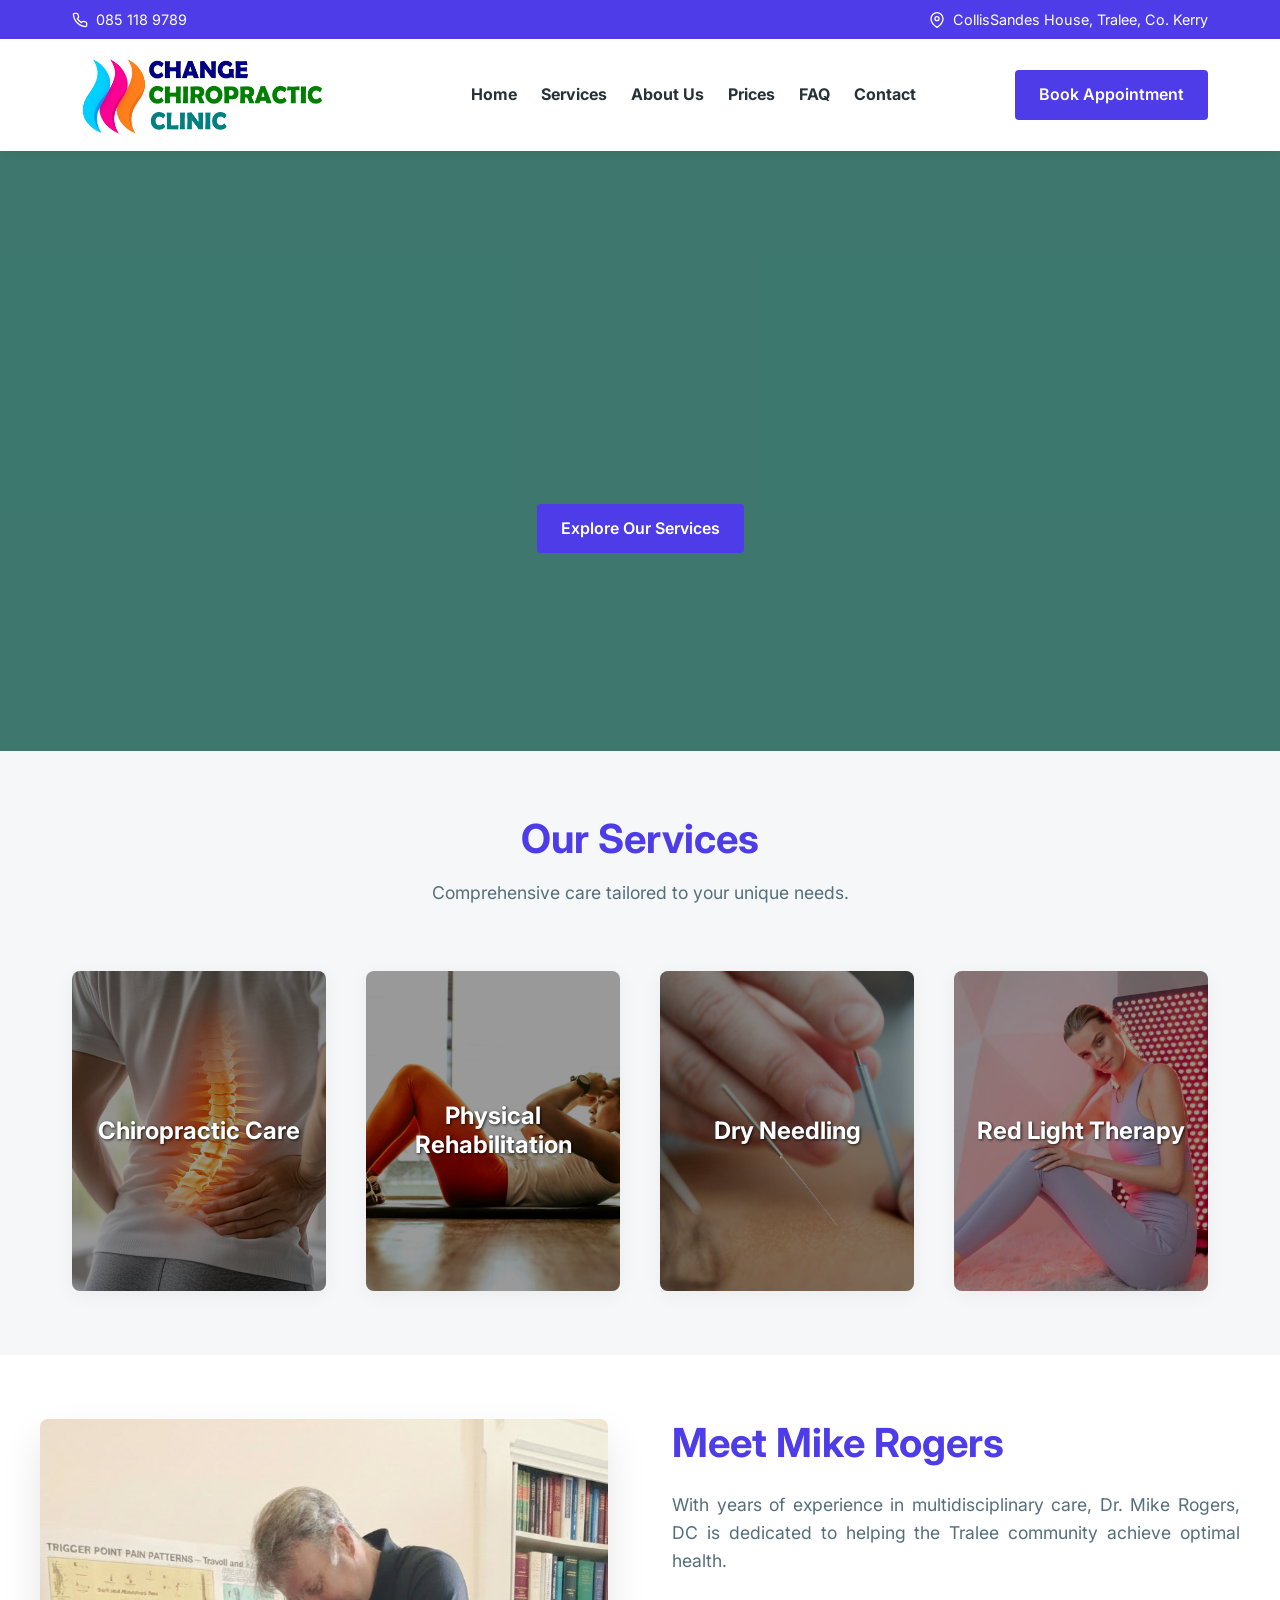
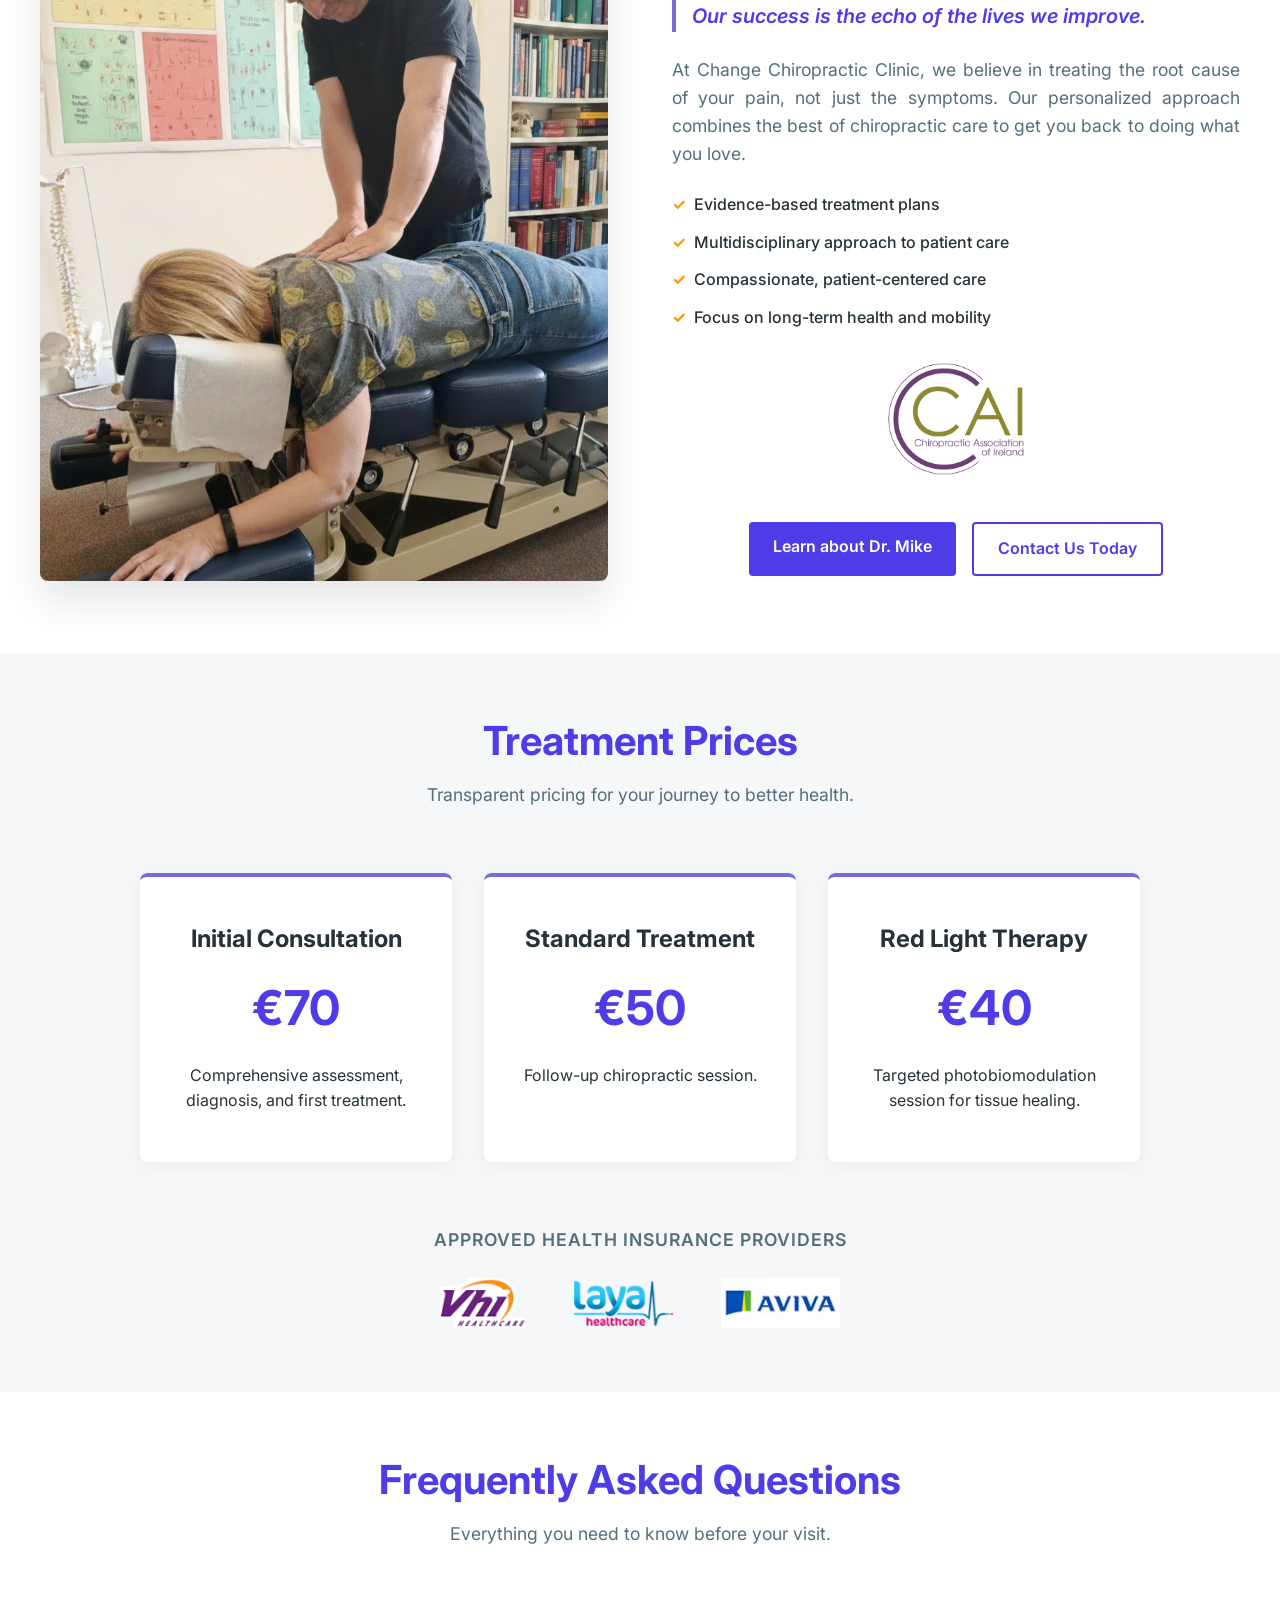
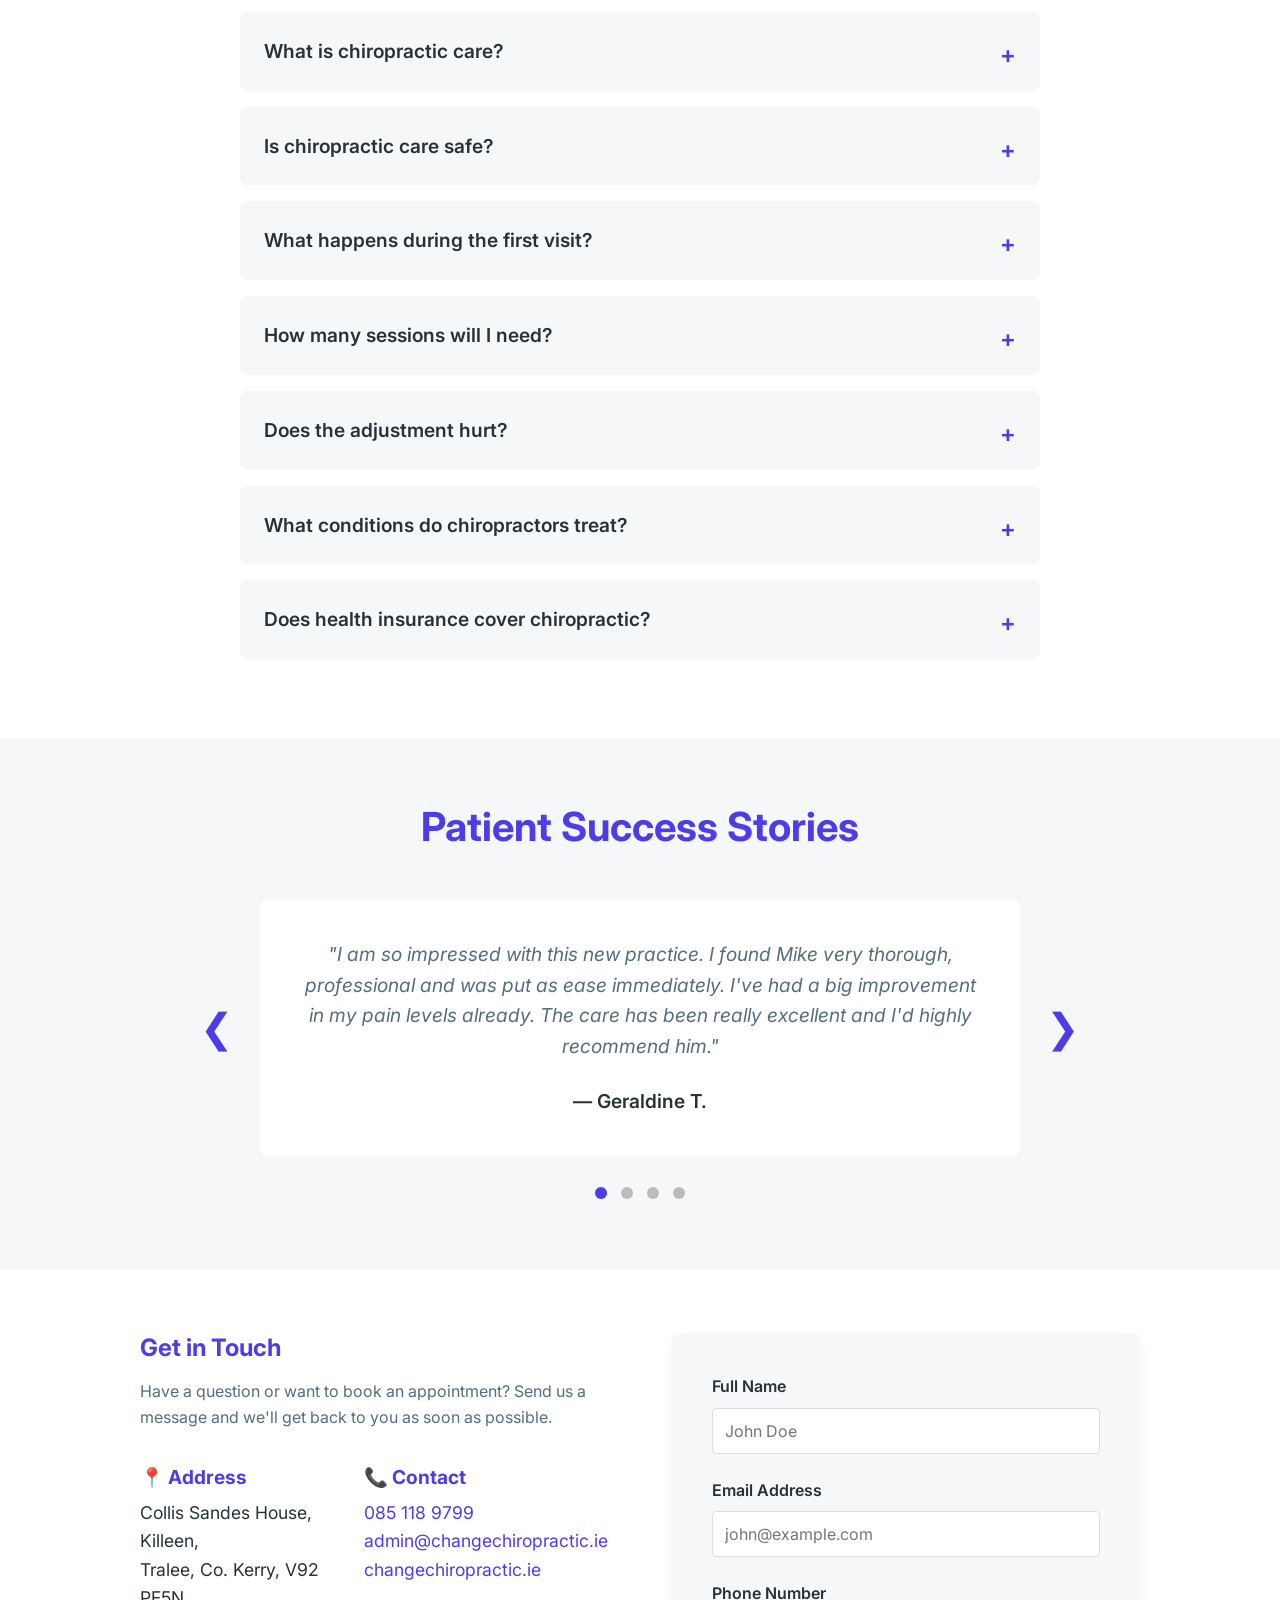
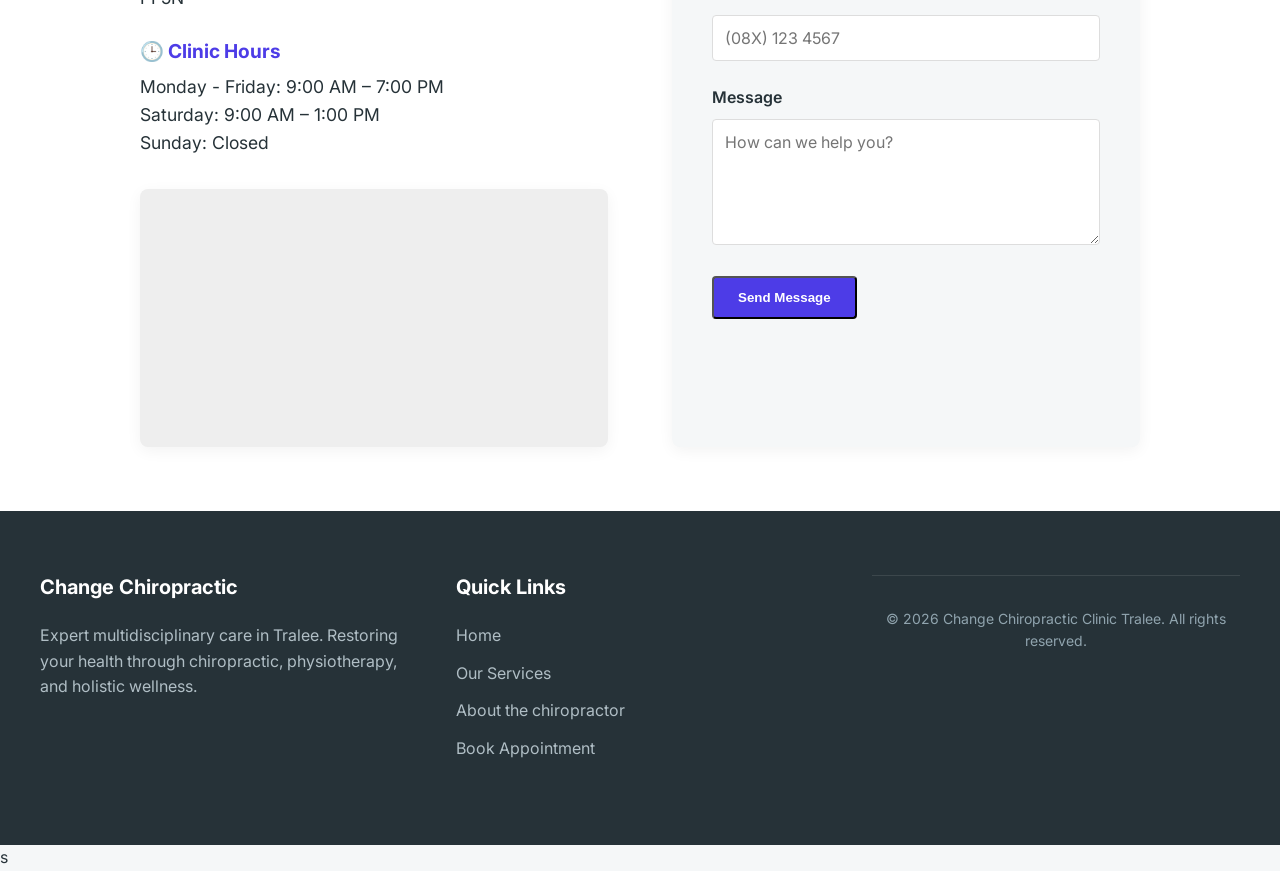
==== commit 2bb0ecdf: "add formspree contact form" ====
--- a/index.html
+++ b/index.html
@@ -339,30 +339,26 @@
             </div>
             <div class="contact-form-block">
                 <!-- Replace your current <form id="contactForm"> with this: -->
-<form id="contactForm" action="https://formsubmit.co/admin@changechiropractic.ie" method="POST">
-    
-    <!-- This hidden field prevents the ugly captcha page from showing -->
-    <input type="hidden" name="_captcha" value="false">
-    
-    <div class="form-group">
-        <label for="name">Full Name</label>
-        <input type="text" id="name" name="name" required placeholder="John Doe">
-    </div>
-    <div class="form-group">
-        <label for="email">Email Address</label>
-        <input type="email" id="email" name="email" required placeholder="john@example.com">
-    </div>
-    <div class="form-group">
-        <label for="phone">Phone Number</label>
-        <input type="tel" id="phone" name="phone" placeholder="(08X) 123 4567">
-    </div>
-    <div class="form-group">
-        <label for="message">Message</label>
-        <textarea id="message" name="message" rows="5" required placeholder="How can we help you?"></textarea>
-    </div>
-    <button type="submit" class="btn-primary">Send Message</button>
-    <div id="formMessage" class="form-message"></div>
-</form>
+    <form id="contactForm" action="https://formspree.io/f/xkoejzna" method="POST">
+                    <div class="form-group">
+                        <label for="name">Full Name</label>
+                        <input type="text" id="name" name="name" required placeholder="John Doe">
+                    </div>
+                    <div class="form-group">
+                        <label for="email">Email Address</label>
+                        <input type="email" id="email" name="email" required placeholder="john@example.com">
+                    </div>
+                    <div class="form-group">
+                        <label for="phone">Phone Number</label>
+                        <input type="tel" id="phone" name="phone" placeholder="(08X) 123 4567">
+                    </div>
+                    <div class="form-group">
+                        <label for="message">Message</label>
+                        <textarea id="message" name="message" rows="5" required placeholder="How can we help you?"></textarea>
+                    </div>
+                    <button type="submit" class="btn-primary">Send Message</button>
+                    <div id="formMessage" class="form-message"></div>
+                </form>
             </div>
         </div>
     </section>
--- a/style.css
+++ b/style.css
@@ -820,6 +820,12 @@
     color: #155724;
     border: 1px solid #c3e6cb;
 }
+.form-message.error {
+    display: block;
+    background-color: #f8d7da;
+    color: #721c24;
+    border: 1px solid #f5c6cb;
+}
 
 @media (max-width: 768px) {
     .contact-container {
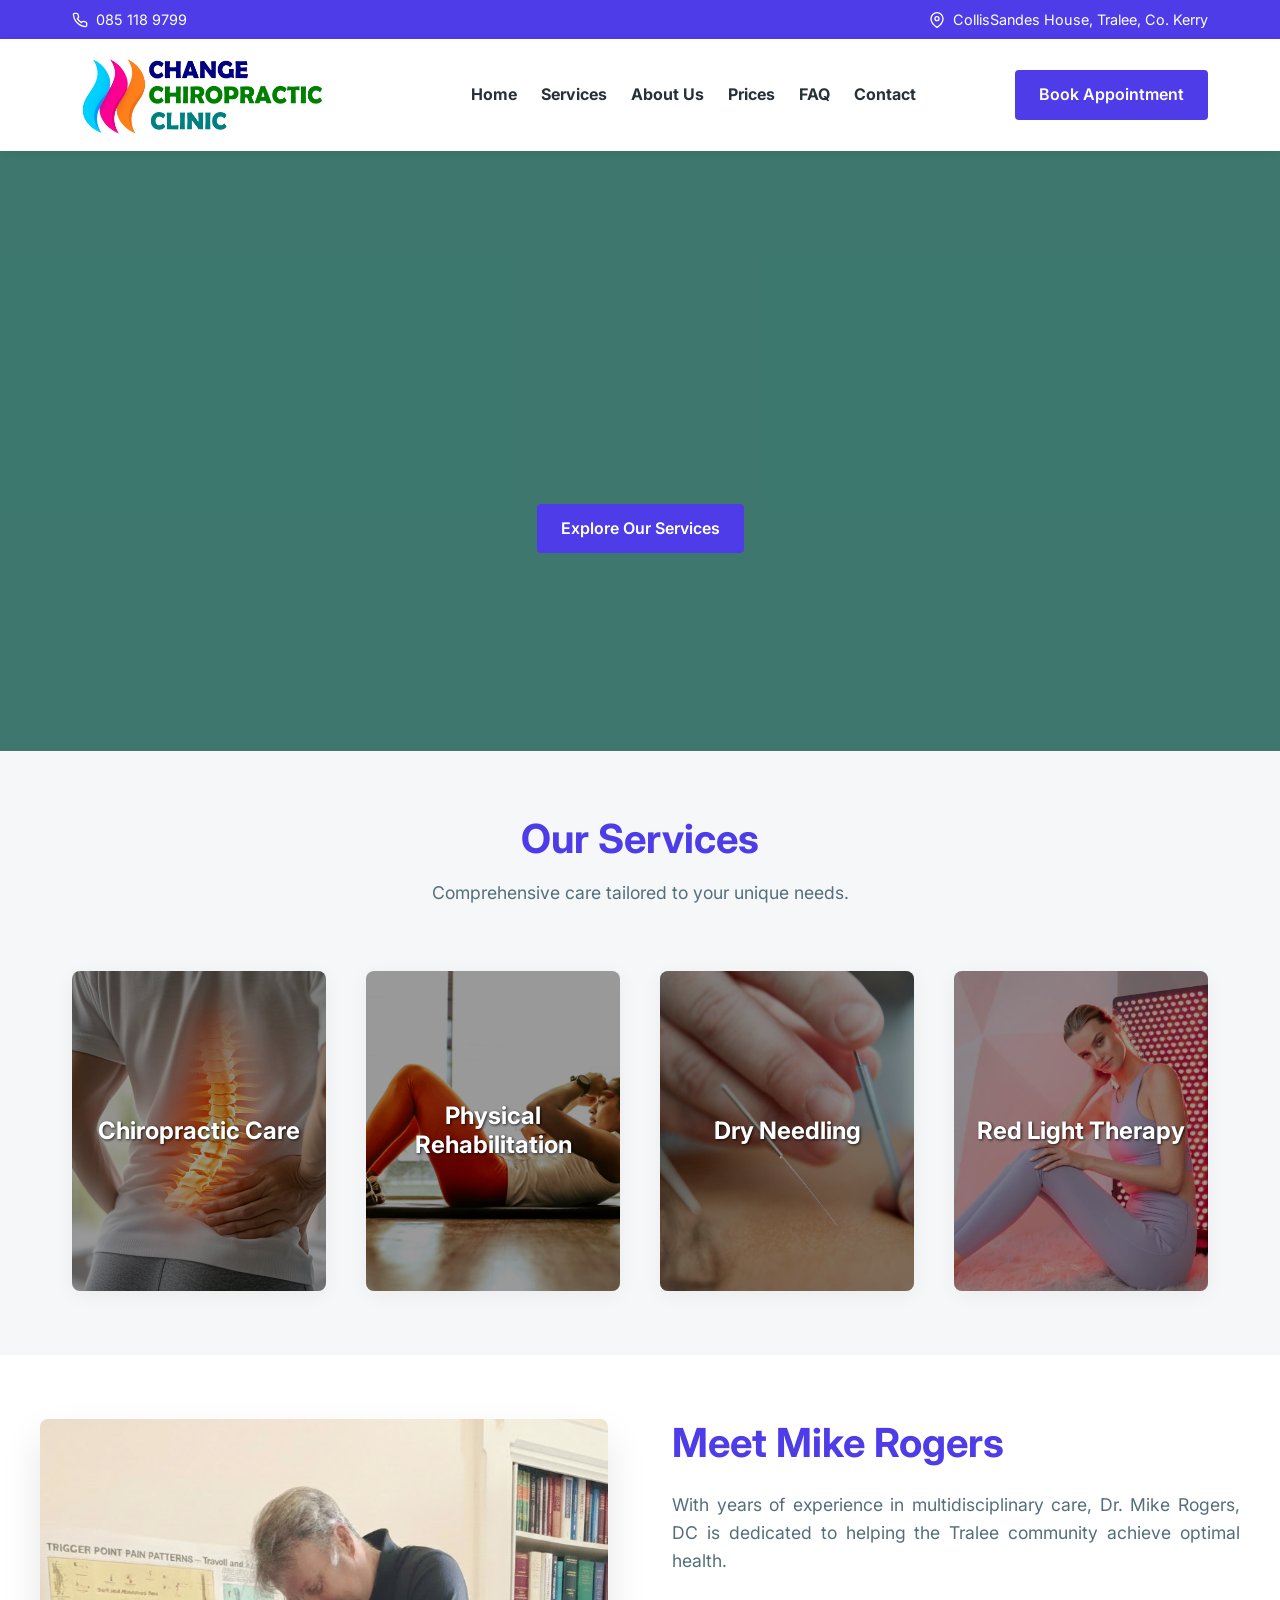
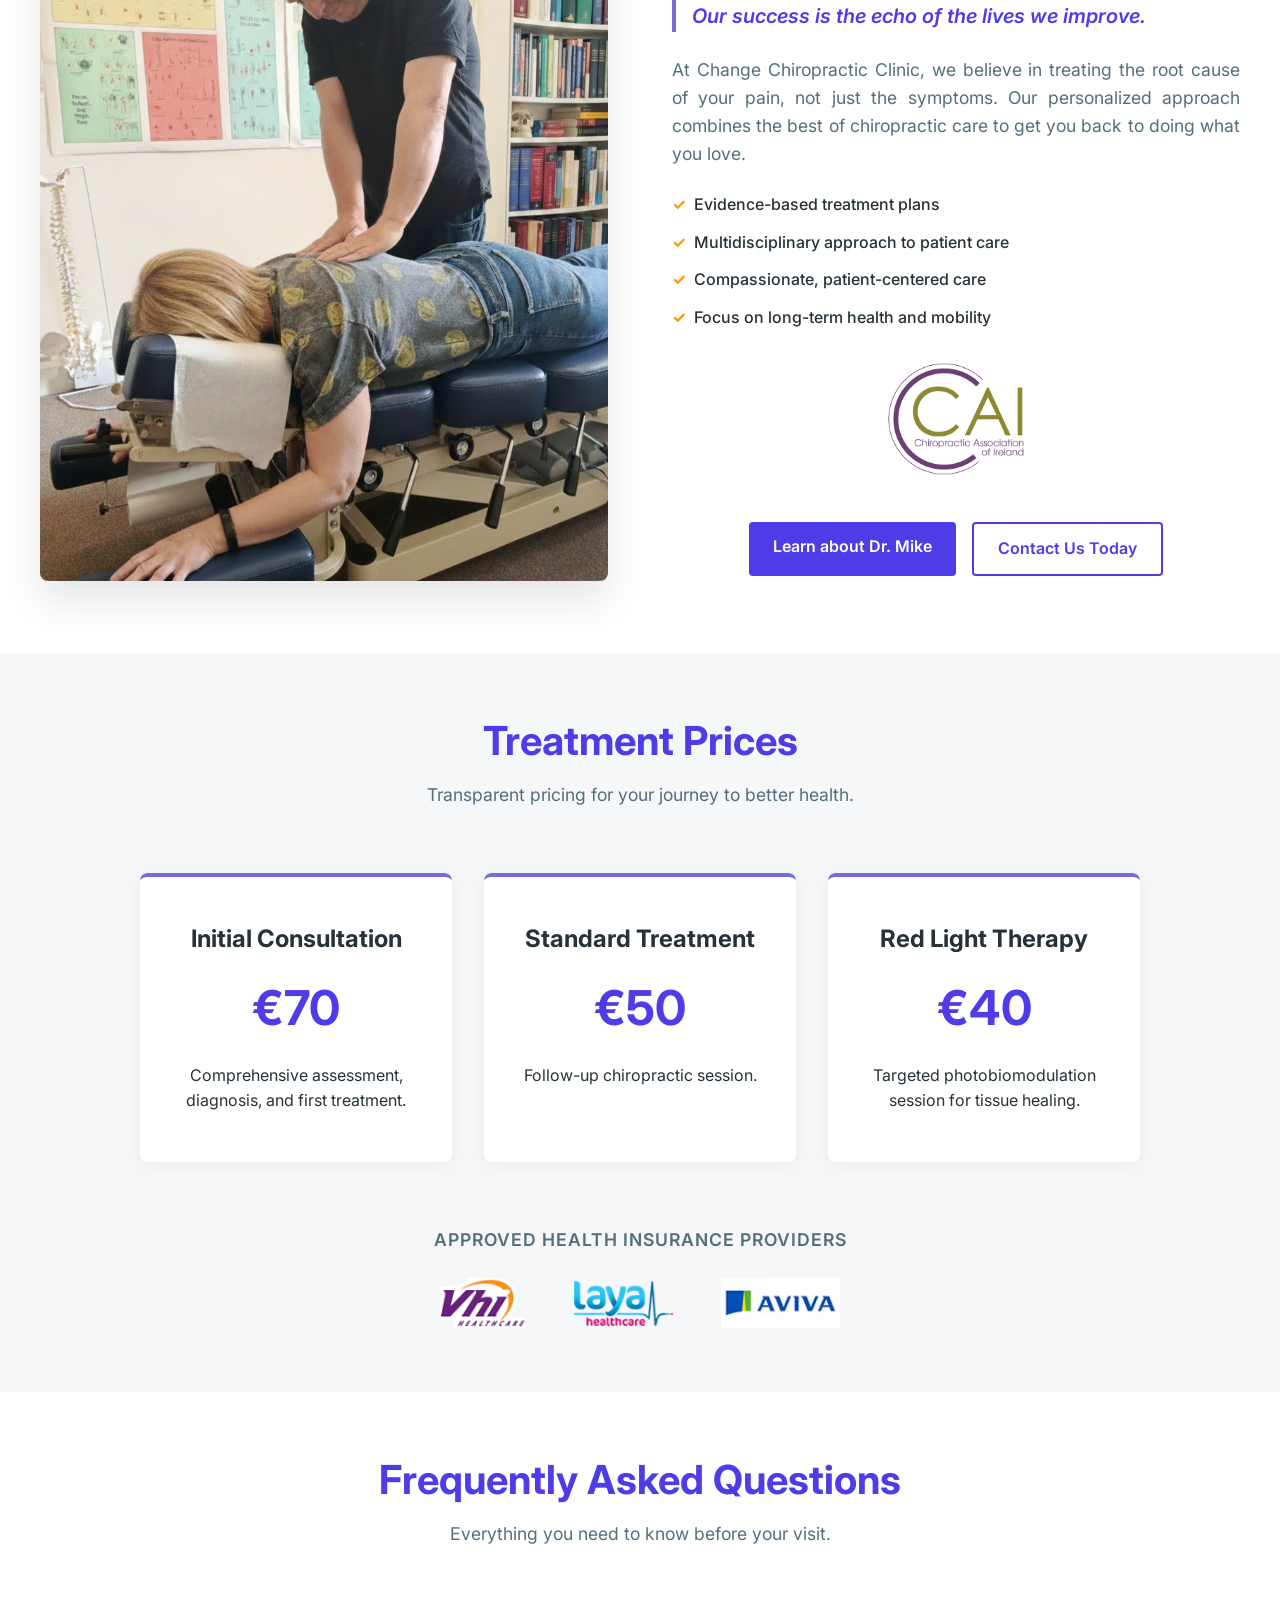
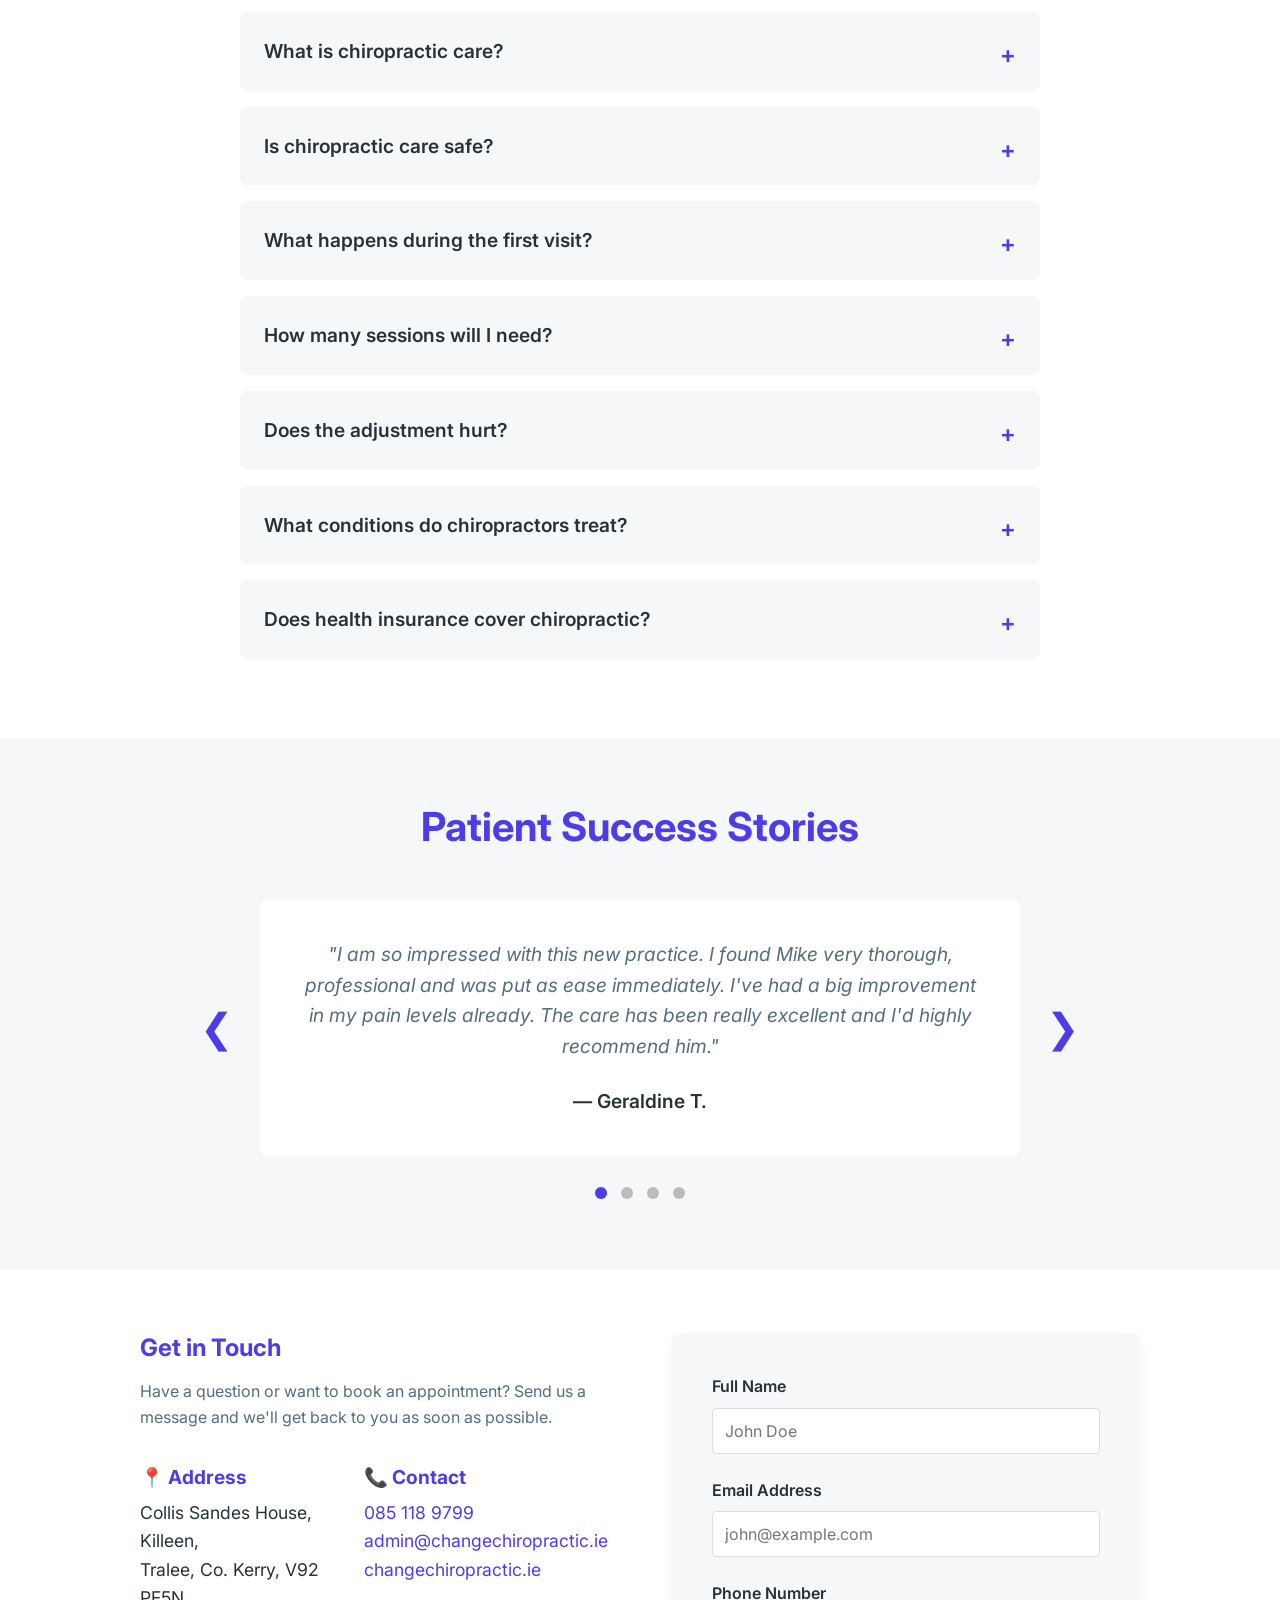
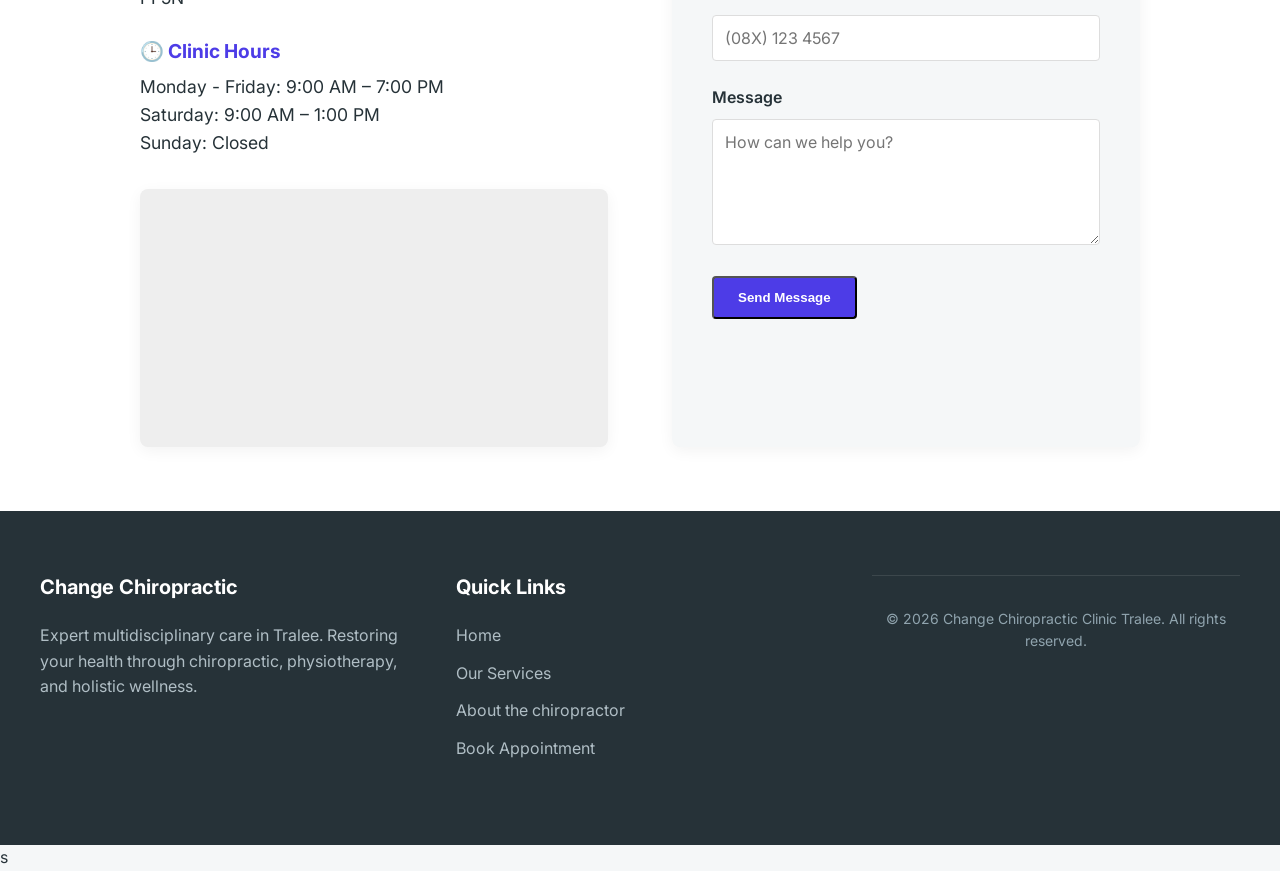
==== commit bfcea126: "corrected the phone number" ====
--- a/index.html
+++ b/index.html
@@ -18,7 +18,7 @@
         <div class="top-banner-container">
             <div class="top-banner-left">
                 <svg xmlns="http://www.w3.org/2000/svg" width="16" height="16" viewBox="0 0 24 24" fill="none" stroke="currentColor" stroke-width="2" stroke-linecap="round" stroke-linejoin="round"><path d="M22 16.92v3a2 2 0 0 1-2.18 2 19.79 19.79 0 0 1-8.63-3.07 19.5 19.5 0 0 1-6-6 19.79 19.79 0 0 1-3.07-8.67A2 2 0 0 1 4.11 2h3a2 2 0 0 1 2 1.72 12.84 12.84 0 0 0 .7 2.81 2 2 0 0 1-.45 2.11L8.09 9.91a16 16 0 0 0 6 6l1.27-1.27a2 2 0 0 1 2.11-.45 12.84 12.84 0 0 0 2.81.7A2 2 0 0 1 22 16.92z"></path></svg>
-                <span>085 118 9789</span>
+                <span>085 118 9799</span>
             </div>
             <div class="top-banner-right">
                 <svg xmlns="http://www.w3.org/2000/svg" width="16" height="16" viewBox="0 0 24 24" fill="none" stroke="currentColor" stroke-width="2" stroke-linecap="round" stroke-linejoin="round"><path d="M21 10c0 7-9 13-9 13s-9-6-9-13a9 9 0 0 1 18 0z"></path><circle cx="12" cy="10" r="3"></circle></svg>
